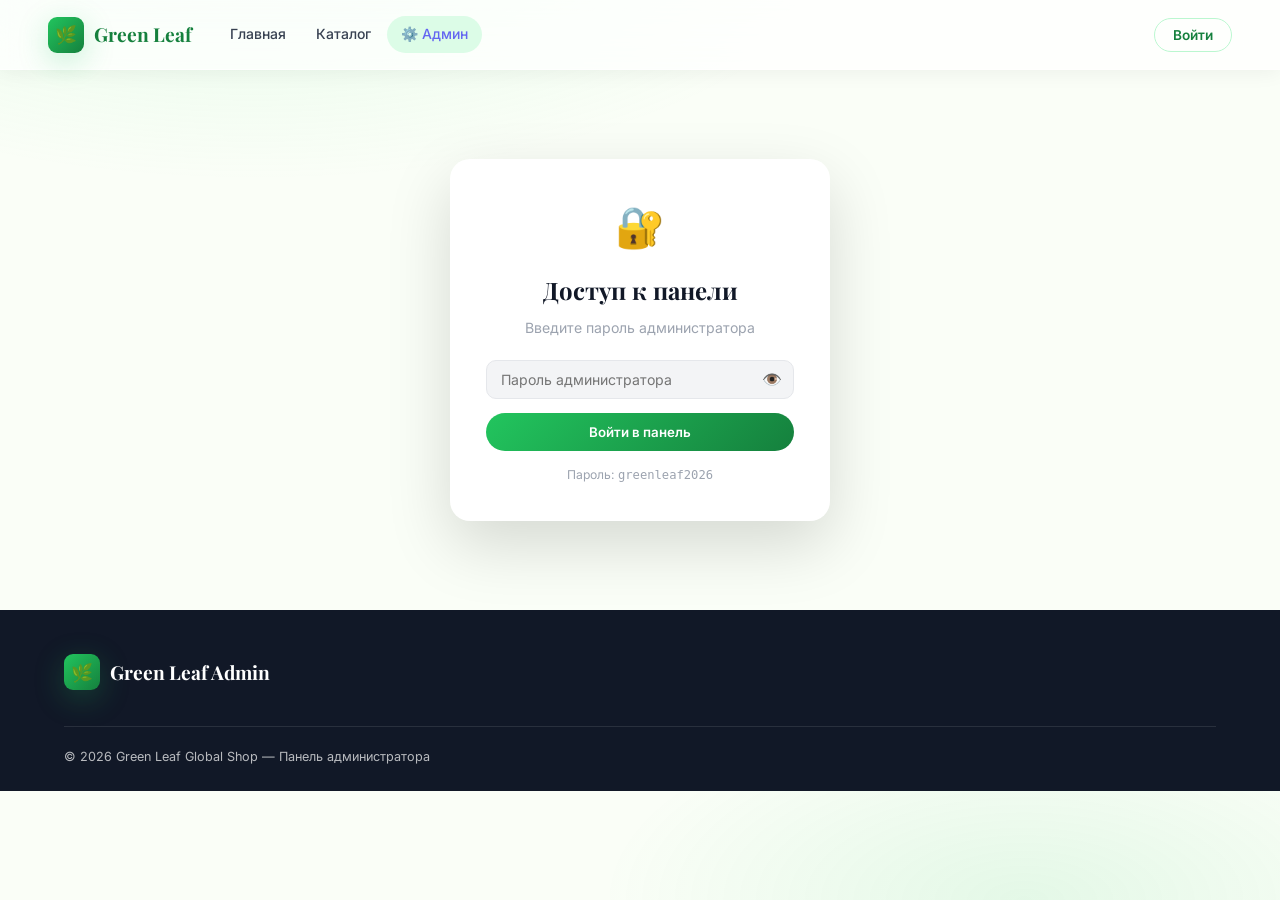
==== admin.html @ 14074bd8 "Deploy 100 products and new features" ====
<!DOCTYPE html>
<html lang="ru">
<head>
<meta charset="UTF-8"><meta name="viewport" content="width=device-width,initial-scale=1">
<title>Админ панель — Green Leaf Global Shop</title>
<link rel="stylesheet" href="css/style.css">
<style>
.admin-page{padding:32px clamp(16px,4vw,60px) 80px;max-width:1200px;margin:0 auto}
.admin-hero{background:linear-gradient(135deg,#1e1b4b,#312e81);border-radius:20px;padding:28px;color:white;display:flex;align-items:center;gap:18px;margin-bottom:28px;flex-wrap:wrap}
.admin-hero h1{font-family:'Playfair Display',serif;font-size:1.6rem;font-weight:700}
.admin-hero p{font-size:.85rem;opacity:.75;margin-top:3px}
.admin-lock-icon{width:56px;height:56px;background:rgba(255,255,255,.15);border-radius:14px;display:flex;align-items:center;justify-content:center;font-size:1.7rem;flex-shrink:0}
.admin-grid{display:grid;grid-template-columns:220px 1fr;gap:24px;align-items:start}
.admin-nav{background:white;border-radius:18px;box-shadow:var(--shmd);overflow:hidden;position:sticky;top:90px}
.admin-nav-item{display:flex;align-items:center;gap:10px;padding:13px 18px;font-weight:500;font-size:.88rem;cursor:pointer;border-bottom:1px solid var(--gray100);transition:.18s;color:var(--gray700)}
.admin-nav-item:last-child{border:none}
.admin-nav-item:hover,.admin-nav-item.active{background:#ede9fe;color:#4c1d95}
.admin-section{display:none}.admin-section.active{display:block}

/* Stats */
.admin-stats{display:grid;grid-template-columns:repeat(auto-fit,minmax(150px,1fr));gap:16px;margin-bottom:24px}
.stat-card{background:white;border-radius:16px;box-shadow:var(--shmd);padding:20px;border-left:4px solid var(--g500)}
.stat-num{font-size:2rem;font-weight:800;color:var(--g700)}
.stat-lbl{font-size:.78rem;color:var(--gray400);margin-top:2px}

/* Form */
.admin-box{background:white;border-radius:18px;box-shadow:var(--shmd);padding:24px;margin-bottom:20px}
.admin-box-title{font-weight:700;font-size:1rem;margin-bottom:18px;padding-bottom:10px;border-bottom:1px solid var(--gray100);display:flex;justify-content:space-between;align-items:center}

.form-row{display:grid;grid-template-columns:1fr 1fr;gap:14px;margin-bottom:14px}
.form-group{margin-bottom:14px}
.form-label{font-size:.82rem;font-weight:600;color:var(--gray700);margin-bottom:5px;display:block}
.form-input,.form-select,.form-textarea{width:100%;padding:10px 14px;border-radius:10px;border:1.5px solid var(--gray200);font-family:inherit;font-size:.88rem;outline:none;background:var(--gray100);transition:.2s}
.form-input:focus,.form-select:focus,.form-textarea:focus{border-color:var(--g400);background:white;box-shadow:0 0 0 3px rgba(34,197,94,.08)}
.form-textarea{min-height:90px;resize:vertical}
.tag-sel{display:flex;gap:8px;flex-wrap:wrap;margin-top:5px}
.tag-opt{padding:5px 12px;border-radius:var(--rfull);border:1.5px solid var(--gray200);font-size:.78rem;cursor:pointer;transition:.18s}
.tag-opt.selected{background:var(--g500);color:white;border-color:var(--g500)}

/* Product table */
.product-table{width:100%;border-collapse:collapse}
.product-table th{text-align:left;padding:10px 14px;font-size:.78rem;font-weight:700;text-transform:uppercase;letter-spacing:.05em;color:var(--gray400);border-bottom:2px solid var(--gray100)}
.product-table td{padding:12px 14px;border-bottom:1px solid var(--gray100);font-size:.87rem;vertical-align:middle}
.product-table tr:hover td{background:#fafff9}
.p-emoji{font-size:1.8rem}
.p-actions{display:flex;gap:8px}
.p-edit-btn,.p-del-btn{padding:5px 12px;border-radius:var(--rfull);font-size:.76rem;font-weight:600;border:none;cursor:pointer;transition:.18s}
.p-edit-btn{background:var(--g50);color:var(--g700)}.p-edit-btn:hover{background:var(--g500);color:white}
.p-del-btn{background:#fef2f2;color:#dc2626}.p-del-btn:hover{background:#dc2626;color:white}

/* Users */
.user-row{display:flex;align-items:center;gap:12px;padding:12px 0;border-bottom:1px solid var(--gray100)}
.user-avatar{width:36px;height:36px;border-radius:50%;background:linear-gradient(135deg,var(--g400),var(--g600));display:flex;align-items:center;justify-content:center;color:white;font-weight:700;font-size:.9rem;flex-shrink:0}
.user-info{flex:1}
.user-name{font-weight:600;font-size:.9rem}
.user-email{font-size:.78rem;color:var(--gray400)}
.user-badge{padding:3px 9px;border-radius:var(--rfull);font-size:.72rem;font-weight:700;background:var(--g100);color:var(--g700)}

.save-btn{background:linear-gradient(135deg,var(--g500),var(--g700));color:white;padding:11px 26px;border-radius:var(--rfull);font-weight:600;border:none;cursor:pointer;font-family:inherit;transition:.25s}
.save-btn:hover{transform:translateY(-2px);box-shadow:var(--shg)}

@media(max-width:900px){.admin-grid{grid-template-columns:1fr}}
@media(max-width:600px){.form-row{grid-template-columns:1fr}}
</style>
</head>
<body>

<nav class="navbar">
  <a href="index.html" class="nav-logo"><div class="logo-icon">🌿</div><span>Green Leaf</span></a>
  <div class="nav-links" id="nav-links">
    <a href="index.html">Главная</a>
    <a href="catalog.html">Каталог</a>
    <a href="admin.html" class="active" style="color:#6366f1">⚙️ Админ</a>
  </div>
  <div style="flex:1"></div>
  <div class="nav-actions">
    <div id="nav-guest">
      <a href="login.html" class="btn-nav btn-nav-login">Войти</a>
    </div>
    <div id="nav-user-area" class="hidden">
      <a href="profile.html" class="nav-user">
        <div class="nav-avatar" id="nav-avatar-char">U</div>
        <span id="nav-username">Пользователь</span>
      </a>
    </div>
  </div>
  <button class="hamburger" id="hamburger"><span></span><span></span><span></span></button>
</nav>

<!-- Auth gate -->
<div id="admin-gate" style="min-height:60vh;display:flex;align-items:center;justify-content:center;padding:40px 20px">
  <div style="background:white;border-radius:20px;box-shadow:var(--shxl);padding:36px;max-width:380px;width:100%;text-align:center">
    <div style="font-size:2.5rem;margin-bottom:12px">🔐</div>
    <h2 style="font-family:'Playfair Display',serif;margin-bottom:8px">Доступ к панели</h2>
    <p style="color:var(--gray400);font-size:.88rem;margin-bottom:20px">Введите пароль администратора</p>
    <div style="position:relative;margin-bottom:14px">
      <input id="admin-pw-input" type="password" class="form-input" placeholder="Пароль администратора" style="padding-right:42px">
      <button onclick="togglePw()" style="position:absolute;right:12px;top:50%;transform:translateY(-50%);background:none;border:none;cursor:pointer;font-size:1rem">👁️</button>
    </div>
    <div id="admin-pw-err" style="color:#dc2626;font-size:.8rem;margin-bottom:10px;display:none">Неверный пароль</div>
    <button class="save-btn" onclick="checkAdminPw()" style="width:100%">Войти в панель</button>
    <p style="font-size:.76rem;color:var(--gray400);margin-top:14px">Пароль: <code>greenleaf2026</code></p>
  </div>
</div>

<div id="admin-content" style="display:none">
<div class="admin-page">
  <div class="admin-hero">
    <div class="admin-lock-icon">⚙️</div>
    <div>
      <h1>Панель администратора</h1>
      <p>Green Leaf Global Shop — управление товарами и пользователями</p>
    </div>
  </div>

  <div class="admin-grid">
    <!-- Sidebar nav -->
    <div>
      <div class="admin-nav">
        <div class="admin-nav-item active" data-sec="dashboard">📊 Обзор</div>
        <div class="admin-nav-item" data-sec="add-product">➕ Добавить товар</div>
        <div class="admin-nav-item" data-sec="products">🛍️ Все товары</div>
        <div class="admin-nav-item" data-sec="users">👥 Пользователи</div>
        <div class="admin-nav-item" data-sec="settings">⚙️ Настройки</div>
      </div>
    </div>

    <div>
      <!-- Dashboard -->
      <div class="admin-section active" id="sec-dashboard">
        <div class="admin-stats" id="admin-stats-row"></div>
        <div class="admin-box">
          <div class="admin-box-title">Последние действия</div>
          <div id="recent-log"></div>
        </div>
        <div class="admin-box" style="text-align:center;padding:28px">
          <p style="color:var(--gray400);margin-bottom:16px">Быстрые ссылки</p>
          <div style="display:flex;gap:12px;flex-wrap:wrap;justify-content:center">
            <a href="catalog.html" target="_blank" class="btn btn-outline btn-sm">🛍️ Открыть каталог</a>
            <a href="index.html" target="_blank" class="btn btn-ghost btn-sm">🌿 Главная страница</a>
            <a href="https://wa.me/996700713905" target="_blank" class="btn btn-sm" style="background:#25D366;color:white">📲 WhatsApp</a>
          </div>
        </div>
      </div>

      <!-- Add product -->
      <div class="admin-section" id="sec-add-product">
        <div class="admin-box">
          <div class="admin-box-title">Добавить новый товар</div>
          <form id="add-product-form" onsubmit="addProduct(event)">
            <div class="form-row">
              <div class="form-group">
                <label class="form-label">Название товара *</label>
                <input type="text" class="form-input" id="p-name" placeholder="EcoWash Pro" required>
              </div>
              <div class="form-group">
                <label class="form-label">Цена (сом) *</label>
                <input type="number" class="form-input" id="p-price" placeholder="850" min="1" required>
              </div>
            </div>
            <div class="form-group">
              <label class="form-label">Описание *</label>
              <textarea class="form-textarea" id="p-desc" placeholder="Краткое описание товара..." required></textarea>
            </div>
            <div class="form-row">
              <div class="form-group">
                <label class="form-label">Категория *</label>
                <select class="form-select" id="p-cat" required>
                  <option value="">Выберите категорию</option>
                  <option value="chemistry">🧴 Бытовая химия</option>
                  <option value="cosmetics">💄 Косметика</option>
                  <option value="health">💊 Здоровье</option>
                  <option value="eco">♻️ Эко товары</option>
                </select>
              </div>
              <div class="form-group">
                <label class="form-label">Эмодзи / Иконка</label>
                <input type="text" class="form-input" id="p-emoji" placeholder="🌿" maxlength="4">
              </div>
            </div>
            <div class="form-group">
              <label class="form-label">Метка</label>
              <div class="tag-sel" id="tag-sel">
                <div class="tag-opt" data-tag="">Без метки</div>
                <div class="tag-opt" data-tag="hit">Хит</div>
                <div class="tag-opt" data-tag="new">Новинка</div>
                <div class="tag-opt" data-tag="top">Топ</div>
                <div class="tag-opt" data-tag="premium">Premium</div>
                <div class="tag-opt" data-tag="eco">Эко</div>
                <div class="tag-opt" data-tag="rec">Рекомендуем</div>
              </div>
              <input type="hidden" id="p-tag" value="">
            </div>
            <button type="submit" class="save-btn">➕ Добавить товар в каталог</button>
          </form>
        </div>

        <!-- Added products preview -->
        <div class="admin-box" id="added-preview" style="display:none">
          <div class="admin-box-title">Добавленные через панель товары</div>
          <div id="added-list"></div>
        </div>
      </div>

      <!-- Products -->
      <div class="admin-section" id="sec-products">
        <div class="admin-box">
          <div class="admin-box-title">
            <span>Все товары (<span id="prod-count-label">30</span>)</span>
            <input type="text" class="form-input" placeholder="Поиск..." id="admin-search" style="max-width:200px;padding:7px 12px">
          </div>
          <div style="overflow-x:auto">
            <table class="product-table">
              <thead>
                <tr>
                  <th>Иконка</th>
                  <th>Название</th>
                  <th>Категория</th>
                  <th>Цена</th>
                  <th>Метка</th>
                  <th>Действия</th>
                </tr>
              </thead>
              <tbody id="admin-product-tbody"></tbody>
            </table>
          </div>
        </div>
      </div>

      <!-- Users -->
      <div class="admin-section" id="sec-users">
        <div class="admin-box">
          <div class="admin-box-title">Зарегистрированные пользователи</div>
          <div id="users-list"></div>
        </div>
      </div>

      <!-- Settings -->
      <div class="admin-section" id="sec-settings">
        <div class="admin-box">
          <div class="admin-box-title">Настройки магазина</div>
          <div class="form-group">
            <label class="form-label">Порог бесплатной доставки (сом)</label>
            <input type="number" class="form-input" id="s-delivery-threshold" value="5000">
          </div>
          <div class="form-group">
            <label class="form-label">Стоимость доставки (сом)</label>
            <input type="number" class="form-input" id="s-delivery-cost" value="300">
          </div>
          <div class="form-group">
            <label class="form-label">Скидка для зарегистрированных (%)</label>
            <input type="number" class="form-input" id="s-discount" value="50" min="0" max="90">
          </div>
          <div class="form-group">
            <label class="form-label">WhatsApp номер</label>
            <input type="text" class="form-input" id="s-wa" value="+996 700 713 905">
          </div>
          <button class="save-btn" onclick="saveSettings()">💾 Сохранить настройки</button>
        </div>
        <div class="admin-box" style="border-left:4px solid #ef4444">
          <div class="admin-box-title" style="color:#dc2626">⚠️ Опасная зона</div>
          <p style="font-size:.86rem;color:var(--gray600);margin-bottom:14px">Сброс всех пользовательских данных (sessionStorage и localStorage). Необратимая операция.</p>
          <button onclick="clearAllData()" style="background:#fef2f2;color:#dc2626;border:1.5px solid #fecaca;border-radius:var(--rfull);padding:9px 20px;font-weight:600;cursor:pointer;font-family:inherit">🗑 Очистить все данные</button>
        </div>
      </div>
    </div>
  </div>
</div>
</div>

<footer>
  <div class="footer-grid">
    <div class="footer-brand">
      <div class="nav-logo"><div class="logo-icon">🌿</div><span style="color:white">Green Leaf Admin</span></div>
    </div>
  </div>
  <div class="footer-bottom"><span>© 2026 Green Leaf Global Shop — Панель администратора</span></div>
</footer>

<script src="js/app.js"></script>
<script src="js/auth.js"></script>
<script src="js/catalog.js"></script>
<script>
const ADMIN_PW = 'greenleaf2026';
let customProducts = JSON.parse(localStorage.getItem('glg_custom_products') || '[]');
let selectedTag = '';

function togglePw() {
  const inp = document.getElementById('admin-pw-input');
  inp.type = inp.type === 'password' ? 'text' : 'password';
}

function checkAdminPw() {
  const pw = document.getElementById('admin-pw-input').value;
  if (pw === ADMIN_PW) {
    document.getElementById('admin-gate').style.display = 'none';
    document.getElementById('admin-content').style.display = 'block';
    initAdmin();
  } else {
    document.getElementById('admin-pw-err').style.display = 'block';
  }
}

document.getElementById('admin-pw-input')?.addEventListener('keydown', e => {
  if (e.key === 'Enter') checkAdminPw();
});

function initAdmin() {
  updateStats();
  renderProductTable();
  renderUsers();
  initTagSel();
  initAdminNav();
}

function initAdminNav() {
  document.querySelectorAll('.admin-nav-item[data-sec]').forEach(item => {
    item.addEventListener('click', () => {
      document.querySelectorAll('.admin-nav-item').forEach(x => x.classList.remove('active'));
      document.querySelectorAll('.admin-section').forEach(x => x.classList.remove('active'));
      item.classList.add('active');
      document.getElementById('sec-' + item.dataset.sec)?.classList.add('active');
    });
  });
}

function updateStats() {
  const allProducts = [...PRODUCTS, ...customProducts];
  const users = JSON.parse(localStorage.getItem('glg_users') || '[]');
  const cart = JSON.parse(localStorage.getItem('glg_cart') || '[]');
  document.getElementById('admin-stats-row').innerHTML = `
    <div class="stat-card"><div class="stat-num">${allProducts.length}</div><div class="stat-lbl">Всего товаров</div></div>
    <div class="stat-card"><div class="stat-num">${users.length}</div><div class="stat-lbl">Пользователей</div></div>
    <div class="stat-card"><div class="stat-num">${cart.reduce((s,x)=>s+x.qty,0)}</div><div class="stat-lbl">Товаров в корзине</div></div>
    <div class="stat-card"><div class="stat-num">${customProducts.length}</div><div class="stat-lbl">Добавлено через панель</div></div>
  `;
  document.getElementById('recent-log').innerHTML = users.length === 0
    ? '<p style="color:var(--gray400);font-size:.88rem;text-align:center;padding:20px">Нет зарегистрированных пользователей</p>'
    : users.slice(-5).reverse().map(u => `
      <div style="display:flex;gap:10px;align-items:center;padding:10px 0;border-bottom:1px solid var(--gray100)">
        <div style="width:32px;height:32px;border-radius:50%;background:var(--g100);display:flex;align-items:center;justify-content:center;font-size:.8rem;font-weight:700;color:var(--g700)">${(u.name||u.email)[0].toUpperCase()}</div>
        <div><div style="font-size:.86rem;font-weight:600">${u.name || u.email}</div><div style="font-size:.76rem;color:var(--gray400)">Зарегистрировался </div></div>
        <span class="user-badge" style="margin-left:auto">50% скидка</span>
      </div>
    `).join('');
}

function renderProductTable(filter = '') {
  const allProducts = [...PRODUCTS, ...customProducts];
  const filtered = filter ? allProducts.filter(p => p.name.toLowerCase().includes(filter.toLowerCase())) : allProducts;
  document.getElementById('prod-count-label').textContent = filtered.length;
  const catNames = { chemistry:'Бытовая химия', cosmetics:'Косметика', health:'Здоровье', eco:'Эко товары' };
  const tagLabels = { hit:'Хит', new:'Новинка', top:'Топ', premium:'Premium', eco:'Эко', rec:'Рекомендуем' };
  document.getElementById('admin-product-tbody').innerHTML = filtered.map(p => `
    <tr>
      <td class="p-emoji">${p.emoji || '📦'}</td>
      <td>${p.name}</td>
      <td><span style="font-size:.78rem;background:var(--gray100);padding:3px 8px;border-radius:var(--rfull)">${catNames[p.cat] || p.cat}</span></td>
      <td style="font-weight:700;color:var(--g700)">${formatPrice(p.price)}</td>
      <td>${p.tag ? `<span class="card-tag tag-${p.tag}" style="position:relative;top:auto;left:auto;display:inline-block">${tagLabels[p.tag]||p.tag}</span>` : '—'}</td>
      <td>
        <div class="p-actions">
          <button class="p-edit-btn" onclick="window.open('product.html?id=${p.id}','_blank')">👁 Смотреть</button>
          ${p.isCustom ? `<button class="p-del-btn" onclick="deleteCustomProduct(${p.id})">🗑</button>` : ''}
        </div>
      </td>
    </tr>
  `).join('');
}

document.getElementById('admin-search')?.addEventListener('input', e => renderProductTable(e.target.value));

function renderUsers() {
  const users = JSON.parse(localStorage.getItem('glg_users') || '[]');
  const container = document.getElementById('users-list');
  if (!users.length) {
    container.innerHTML = '<p style="color:var(--gray400);text-align:center;padding:24px">Нет зарегистрированных пользователей</p>';
    return;
  }
  container.innerHTML = users.map(u => `
    <div class="user-row">
      <div class="user-avatar">${(u.name||u.email)[0].toUpperCase()}</div>
      <div class="user-info">
        <div class="user-name">${u.name || '—'}</div>
        <div class="user-email">${u.email}</div>
      </div>
      <span class="user-badge">50% скидка</span>
    </div>
  `).join('');
}

function initTagSel() {
  document.querySelectorAll('.tag-opt').forEach(opt => {
    opt.addEventListener('click', () => {
      document.querySelectorAll('.tag-opt').forEach(x => x.classList.remove('selected'));
      opt.classList.add('selected');
      selectedTag = opt.dataset.tag;
      document.getElementById('p-tag').value = selectedTag;
    });
  });
  document.querySelector('.tag-opt')?.classList.add('selected');
}

function addProduct(e) {
  e.preventDefault();
  const catEl = document.getElementById('p-cat');
  const catNames = { chemistry:'Бытовая химия', cosmetics:'Косметика', health:'Здоровье', eco:'Эко товары' };
  const newProd = {
    id: Date.now(),
    name: document.getElementById('p-name').value.trim(),
    desc: document.getElementById('p-desc').value.trim(),
    price: parseInt(document.getElementById('p-price').value),
    cat: catEl.value,
    catName: catNames[catEl.value] || catEl.value,
    emoji: document.getElementById('p-emoji').value || '📦',
    tag: selectedTag,
    isCustom: true
  };
  customProducts.push(newProd);
  localStorage.setItem('glg_custom_products', JSON.stringify(customProducts));
  showNotif(`Товар "${newProd.name}" добавлен! ✅`, 'success');
  e.target.reset();
  document.querySelectorAll('.tag-opt').forEach(x => x.classList.remove('selected'));
  document.querySelector('.tag-opt')?.classList.add('selected');
  selectedTag = '';
  renderProductTable();
  updateStats();
  renderAddedList();
}

function renderAddedList() {
  if (customProducts.length === 0) return;
  document.getElementById('added-preview').style.display = '';
  document.getElementById('added-list').innerHTML = customProducts.map(p => `
    <div style="display:flex;align-items:center;gap:12px;padding:10px 0;border-bottom:1px solid var(--gray100)">
      <span style="font-size:1.5rem">${p.emoji}</span>
      <div style="flex:1"><div style="font-weight:600;font-size:.9rem">${p.name}</div><div style="font-size:.77rem;color:var(--gray400)">${p.catName} · ${formatPrice(p.price)}</div></div>
      <button class="p-del-btn" onclick="deleteCustomProduct(${p.id})">🗑</button>
    </div>
  `).join('');
}

function deleteCustomProduct(id) {
  if (!confirm('Удалить товар?')) return;
  customProducts = customProducts.filter(p => p.id !== id);
  localStorage.setItem('glg_custom_products', JSON.stringify(customProducts));
  showNotif('Товар удалён', 'info');
  renderProductTable();
  updateStats();
  renderAddedList();
}

function saveSettings() {
  const threshold = document.getElementById('s-delivery-threshold').value;
  const cost = document.getElementById('s-delivery-cost').value;
  const disc = document.getElementById('s-discount').value;
  localStorage.setItem('glg_settings', JSON.stringify({ deliveryThreshold: parseInt(threshold), deliveryCost: parseInt(cost), discount: parseInt(disc) }));
  showNotif('Настройки сохранены ✅', 'success');
}

function clearAllData() {
  if (confirm('Очистить ВСЕ данные (пользователи, корзина, товары)? Это нельзя отменить!')) {
    localStorage.clear();
    showNotif('Данные очищены', 'warning');
    setTimeout(() => location.reload(), 1500);
  }
}

document.addEventListener('DOMContentLoaded', () => {
  // Load existing settings
  const s = JSON.parse(localStorage.getItem('glg_settings') || '{}');
  if (s.deliveryThreshold) document.getElementById('s-delivery-threshold').value = s.deliveryThreshold;
  if (s.deliveryCost) document.getElementById('s-delivery-cost').value = s.deliveryCost;
  if (s.discount) document.getElementById('s-discount').value = s.discount;
});
</script>
</body>
</html>
---- css/style.css ----
@import url('https://fonts.googleapis.com/css2?family=Inter:wght@300;400;500;600;700;800&family=Playfair+Display:wght@600;700&display=swap');

:root {
  --g50:#f0fdf4;--g100:#dcfce7;--g200:#bbf7d0;--g400:#4ade80;
  --g500:#22c55e;--g600:#16a34a;--g700:#15803d;--g800:#166534;--g900:#14532d;
  --sage:#84a98c;--cream:#fafef7;--white:#fff;
  --gray100:#f3f4f6;--gray200:#e5e7eb;--gray400:#9ca3af;
  --gray600:#4b5563;--gray700:#374151;--gray900:#111827;
  --error:#ef4444;--warning:#f59e0b;--info:#3b82f6;--purple:#6366f1;
  --rsm:8px;--rmd:14px;--rlg:20px;--rxl:28px;--rfull:9999px;
  --shsm:0 1px 3px rgba(0,0,0,.06);
  --shmd:0 4px 16px rgba(0,0,0,.08);
  --shlg:0 12px 40px rgba(0,0,0,.12);
  --shxl:0 24px 64px rgba(0,0,0,.15);
  --shg:0 8px 30px rgba(34,197,94,.25);
  --gbg:rgba(255,255,255,.72);--gbd:rgba(255,255,255,.55);
  --gblur:blur(18px);--navh:70px;
  --tr:.28s cubic-bezier(.4,0,.2,1);--trf:.15s ease;
  --trb:.45s cubic-bezier(.34,1.56,.64,1);
}
*,*::before,*::after{box-sizing:border-box;margin:0;padding:0}
html{scroll-behavior:smooth}
body{font-family:'Inter',sans-serif;background:var(--cream);color:var(--gray900);
  line-height:1.6;overflow-x:hidden;-webkit-font-smoothing:antialiased}
a{text-decoration:none;color:inherit}img{max-width:100%;display:block}
ul{list-style:none}button{cursor:pointer;font-family:inherit;border:none;background:none}

body::before{content:'';position:fixed;inset:0;
  background:radial-gradient(ellipse 80% 50% at 20% -10%,rgba(134,239,172,.18),transparent 60%),
    radial-gradient(ellipse 60% 40% at 80% 100%,rgba(34,197,94,.10),transparent 55%);
  pointer-events:none;z-index:0}
body>*{position:relative;z-index:1}

/* NAV */
.navbar{position:sticky;top:0;z-index:1000;height:var(--navh);display:flex;
  align-items:center;padding:0 clamp(16px,4vw,48px);gap:24px;
  background:var(--gbg);backdrop-filter:var(--gblur);-webkit-backdrop-filter:var(--gblur);
  border-bottom:1px solid var(--gbd);box-shadow:0 2px 20px rgba(0,0,0,.06)}
.nav-logo{display:flex;align-items:center;gap:10px;font-family:'Playfair Display',serif;
  font-size:1.2rem;font-weight:700;color:var(--g700);white-space:nowrap}
.logo-icon{width:36px;height:36px;background:linear-gradient(135deg,var(--g500),var(--g700));
  border-radius:9px;display:flex;align-items:center;justify-content:center;
  font-size:1.1rem;box-shadow:var(--shg);flex-shrink:0}
.nav-links{display:flex;align-items:center;gap:2px;flex:1}
.nav-links a{padding:7px 14px;border-radius:var(--rfull);font-size:.875rem;font-weight:500;
  color:var(--gray700);transition:all var(--trf)}
.nav-links a:hover,.nav-links a.active{background:var(--g100);color:var(--g700)}
.nav-ig-btn{display:flex;align-items:center;justify-content:center;width:36px;height:36px;
  border-radius:10px;background:linear-gradient(45deg,#f09433,#e6683c,#dc2743,#cc2366,#bc1888);
  color:white;font-size:1rem;transition:transform var(--trf),box-shadow var(--trf);flex-shrink:0}
.nav-ig-btn:hover{transform:scale(1.08);box-shadow:0 6px 20px rgba(188,24,136,.4)}
.nav-search{position:relative;display:flex;align-items:center}
.nav-search input{width:190px;padding:8px 16px 8px 36px;border-radius:var(--rfull);
  border:1.5px solid var(--gray200);background:var(--white);font-size:.83rem;
  font-family:inherit;transition:all var(--tr);outline:none}
.nav-search input:focus{border-color:var(--g400);box-shadow:0 0 0 3px rgba(34,197,94,.12);width:240px}
.nav-search .si{position:absolute;left:11px;color:var(--gray400);font-size:.88rem;pointer-events:none}
.nav-actions{display:flex;align-items:center;gap:8px}
.btn-nav{padding:8px 18px;border-radius:var(--rfull);font-size:.85rem;font-weight:600;transition:all var(--tr)}
.btn-nav-login{color:var(--g700);border:1.5px solid var(--g200)}
.btn-nav-login:hover{background:var(--g50)}
.btn-nav-reg{background:linear-gradient(135deg,var(--g500),var(--g700));color:white;box-shadow:var(--shg)}
.btn-nav-reg:hover{transform:translateY(-1px);box-shadow:0 10px 30px rgba(34,197,94,.38)}
.nav-user{display:flex;align-items:center;gap:8px;padding:5px 12px 5px 5px;border-radius:var(--rfull);
  background:var(--g50);border:1.5px solid var(--g200);cursor:pointer;transition:all var(--tr);
  font-size:.83rem;font-weight:500;color:var(--g700)}
.nav-user:hover{background:var(--g100)}
.nav-avatar{width:26px;height:26px;border-radius:50%;background:linear-gradient(135deg,var(--g400),var(--g600));
  display:flex;align-items:center;justify-content:center;font-size:.72rem;color:white;font-weight:700}
.hamburger{display:none;flex-direction:column;gap:5px;padding:6px}
.hamburger span{display:block;width:22px;height:2.5px;background:var(--gray700);border-radius:2px;transition:all var(--tr)}

/* BUTTONS */
.btn{display:inline-flex;align-items:center;justify-content:center;gap:8px;
  padding:11px 26px;border-radius:var(--rfull);font-weight:600;font-size:.9rem;
  font-family:inherit;transition:all var(--tr);cursor:pointer;border:none}
.btn-primary{background:linear-gradient(135deg,var(--g500),var(--g700));color:white;box-shadow:var(--shg)}
.btn-primary:hover{transform:translateY(-2px);box-shadow:0 12px 36px rgba(34,197,94,.38)}
.btn-outline{background:transparent;color:var(--g700);border:2px solid var(--g500)}
.btn-outline:hover{background:var(--g50)}
.btn-ghost{background:rgba(255,255,255,.6);color:var(--gray700);border:1.5px solid var(--gray200)}
.btn-ghost:hover{background:white}
.btn-ig{background:linear-gradient(45deg,#f09433,#e6683c,#dc2743,#cc2366,#bc1888);color:white}
.btn-ig:hover{transform:translateY(-2px);box-shadow:0 10px 30px rgba(188,24,136,.4)}
.btn-sm{padding:7px 16px;font-size:.8rem}
.btn-lg{padding:14px 34px;font-size:1rem}
.btn-block{width:100%}
.btn:disabled{opacity:.55;cursor:not-allowed;transform:none!important}

/* GLASS CARD */
.glass-card{background:var(--gbg);backdrop-filter:var(--gblur);-webkit-backdrop-filter:var(--gblur);
  border:1px solid var(--gbd);border-radius:var(--rlg);box-shadow:var(--shmd)}

/* PRODUCT CARD */
.product-card{background:white;border-radius:var(--rlg);overflow:hidden;box-shadow:var(--shmd);
  border:1px solid rgba(255,255,255,.8);transition:transform var(--tr),box-shadow var(--tr);
  cursor:pointer;position:relative;display:flex;flex-direction:column}
.product-card:hover{transform:translateY(-6px);box-shadow:var(--shlg)}
.card-img-wrap{position:relative;aspect-ratio:1;overflow:hidden}
.product-img-bg{width:100%;height:100%;display:flex;align-items:center;justify-content:center;font-size:4.5rem}
.product-img-emoji{display:block;line-height:1;transition:transform var(--trb)}
.product-card:hover .product-img-emoji{transform:scale(1.1) rotate(5deg)}
.card-tag{position:absolute;top:10px;left:10px;padding:3px 9px;border-radius:var(--rfull);
  font-size:.7rem;font-weight:700;letter-spacing:.05em;text-transform:uppercase}
.tag-hit{background:var(--g500);color:white}.tag-new{background:#6366f1;color:white}
.tag-top{background:var(--warning);color:white}.tag-premium{background:var(--gray900);color:white}
.tag-eco{background:var(--sage);color:white}.tag-rec{background:#0ea5e9;color:white}
.wishlist-btn{position:absolute;top:10px;right:10px;width:32px;height:32px;border-radius:50%;
  background:rgba(255,255,255,.85);display:flex;align-items:center;justify-content:center;
  font-size:.95rem;border:1px solid rgba(255,255,255,.7);transition:all var(--tr);z-index:2;color:var(--gray400)}
.wishlist-btn:hover,.wishlist-btn.active{color:#ef4444;transform:scale(1.15)}
.card-body{padding:14px;flex:1;display:flex;flex-direction:column}
.card-category{font-size:.69rem;font-weight:700;text-transform:uppercase;letter-spacing:.07em;color:var(--sage);margin-bottom:3px}
.card-name{font-size:.93rem;font-weight:700;color:var(--gray900);margin-bottom:3px;line-height:1.3}
.card-desc{font-size:.77rem;color:var(--gray400);line-height:1.4;margin-bottom:12px;flex:1;
  display:-webkit-box;-webkit-line-clamp:2;-webkit-box-orient:vertical;overflow:hidden}
.card-footer{display:flex;align-items:center;justify-content:space-between}
.card-price{font-size:1.05rem;font-weight:800;color:var(--g700)}
.card-btn{padding:6px 14px;border-radius:var(--rfull);font-size:.78rem;font-weight:600;
  background:var(--g50);color:var(--g700);border:1.5px solid var(--g200);transition:all var(--tr)}
.card-btn:hover{background:var(--g500);color:white;border-color:var(--g500);box-shadow:var(--shg)}

/* Real product image in card */
.card-real-img{width:100%;height:100%;object-fit:cover;position:absolute;inset:0;border-radius:0;transition:transform var(--tr)}
.product-card:hover .card-real-img{transform:scale(1.05)}
.card-img-wrap{position:relative;overflow:hidden}
.discount-chip{position:absolute;top:10px;right:42px;background:#16a34a;color:white;
  font-size:.65rem;font-weight:700;padding:2px 7px;border-radius:var(--rfull);z-index:2;letter-spacing:.03em}

/* Dual-price display */
.price-stack{display:flex;flex-direction:column;gap:1px;line-height:1.2}
.price-old{font-size:.72rem;text-decoration:line-through;color:var(--gray400);font-weight:500}
.price-partner{color:#16a34a !important;font-size:1rem;font-weight:800}
.partner-price-note{font-size:.72rem;color:#16a34a;font-weight:600;margin-top:2px}

.bg-chemistry{background:linear-gradient(135deg,#d1fae5,#a7f3d0)}
.bg-cosmetics{background:linear-gradient(135deg,#fce7f3,#fbcfe8)}
.bg-health{background:linear-gradient(135deg,#dbeafe,#bfdbfe)}
.bg-eco{background:linear-gradient(135deg,#ecfccb,#d9f99d)}

/* SECTION */
.section-label{font-size:.76rem;font-weight:700;text-transform:uppercase;letter-spacing:.12em;color:var(--g600);margin-bottom:6px}
.section-title{font-family:'Playfair Display',serif;font-size:clamp(1.7rem,4vw,2.5rem);font-weight:700;color:var(--gray900);line-height:1.2}
.section-title span{color:var(--g600)}
.section-subtitle{font-size:.95rem;color:var(--gray600);margin-top:8px;max-width:520px}
.section-header{margin-bottom:36px}

/* GRID */
.products-grid{display:grid;grid-template-columns:repeat(auto-fill,minmax(230px,1fr));gap:22px}

/* CHIPS */
.filter-chips{display:flex;align-items:center;gap:8px;flex-wrap:wrap;margin-bottom:24px}
.chip{padding:7px 18px;border-radius:var(--rfull);font-size:.83rem;font-weight:600;
  border:1.5px solid var(--gray200);background:white;color:var(--gray600);transition:all var(--tr);cursor:pointer}
.chip:hover{border-color:var(--g400);color:var(--g700);background:var(--g50)}
.chip.active{background:linear-gradient(135deg,var(--g500),var(--g700));color:white;border-color:transparent;box-shadow:var(--shg)}

/* SEARCH */
.search-bar-wrap{position:relative;margin-bottom:20px}
.search-bar{width:100%;padding:13px 20px 13px 46px;border-radius:var(--rlg);
  border:2px solid var(--gray200);background:white;font-size:.93rem;font-family:inherit;outline:none;transition:all var(--tr)}
.search-bar:focus{border-color:var(--g400);box-shadow:0 0 0 4px rgba(34,197,94,.1)}
.sbi{position:absolute;left:15px;top:50%;transform:translateY(-50%);color:var(--gray400);font-size:1.05rem;pointer-events:none}

/* HERO */
.hero{position:relative;min-height:calc(100vh - var(--navh));display:flex;align-items:center;
  overflow:hidden;padding:60px clamp(16px,5vw,80px)}
.hero-bg{position:absolute;inset:0;
  background:linear-gradient(135deg,rgba(240,253,244,.95) 0%,rgba(220,252,231,.6) 40%,rgba(187,247,208,.3) 100%);z-index:0}
.hero-content{position:relative;z-index:1;max-width:580px}
.hero-badge{display:inline-flex;align-items:center;gap:6px;padding:5px 13px;border-radius:var(--rfull);
  background:var(--g100);color:var(--g700);font-size:.78rem;font-weight:700;margin-bottom:18px;letter-spacing:.04em}
.hero h1{font-family:'Playfair Display',serif;font-size:clamp(2.2rem,6vw,3.6rem);font-weight:700;
  line-height:1.1;color:var(--gray900);margin-bottom:18px}
.hero h1 em{color:var(--g600);font-style:normal}
.hero p{font-size:1.05rem;color:var(--gray600);margin-bottom:32px;line-height:1.7}
.hero-actions{display:flex;gap:12px;flex-wrap:wrap}
.hero-stats{display:flex;gap:32px;margin-top:44px;padding-top:28px;border-top:1px solid var(--g200)}
.hero-stat-num{font-size:1.7rem;font-weight:800;color:var(--g700);line-height:1}
.hero-stat-label{font-size:.8rem;color:var(--gray600);margin-top:3px}
.hero-deco{position:absolute;right:clamp(20px,5vw,80px);top:50%;transform:translateY(-50%);
  width:40%;max-width:460px;z-index:1}
.hero-deco-card{background:white;border-radius:var(--rxl);box-shadow:var(--shxl);
  aspect-ratio:1;display:flex;align-items:center;justify-content:center;font-size:10rem}
.hero-float{position:absolute;background:white;border-radius:var(--rmd);padding:12px 16px;
  box-shadow:var(--shlg);display:flex;align-items:center;gap:9px;font-size:.8rem;font-weight:600}
.hero-float.f1{bottom:-20px;left:-28px;animation:float 4s ease-in-out infinite}
.hero-float.f2{top:24px;right:-16px;animation:float 4s ease-in-out infinite;animation-delay:-2s}
.float-em{font-size:1.4rem}
@keyframes float{0%,100%{transform:translateY(0)}50%{transform:translateY(-10px)}}

/* ADVANTAGES */
.advantages{padding:72px clamp(16px,5vw,80px)}
.advantages-grid{display:grid;grid-template-columns:repeat(auto-fit,minmax(180px,1fr));gap:20px}
.adv-card{padding:26px;border-radius:var(--rlg);background:white;border:1px solid var(--gray100);
  box-shadow:var(--shsm);transition:all var(--tr);text-align:center}
.adv-card:hover{transform:translateY(-4px);box-shadow:var(--shmd);border-color:var(--g200)}
.adv-icon{width:52px;height:52px;border-radius:var(--rmd);background:var(--g50);
  display:flex;align-items:center;justify-content:center;font-size:1.5rem;margin:0 auto 14px}
.adv-title{font-size:.92rem;font-weight:700;color:var(--gray900);margin-bottom:5px}
.adv-desc{font-size:.79rem;color:var(--gray400);line-height:1.5}

/* IG BLOCK */
.ig-section{padding:64px clamp(16px,5vw,80px);background:linear-gradient(135deg,#fdf2f8,#fce7f3)}
.ig-inner{border-radius:var(--rxl);padding:48px;text-align:center;
  background:linear-gradient(45deg,#f09433,#e6683c,#dc2743,#cc2366,#bc1888);
  color:white;box-shadow:0 20px 60px rgba(188,24,136,.3)}
.ig-icon-big{font-size:3.5rem;margin-bottom:12px;display:block}
.ig-title{font-family:'Playfair Display',serif;font-size:1.8rem;font-weight:700;margin-bottom:8px}
.ig-sub{font-size:1rem;opacity:.85;margin-bottom:24px}
.ig-handle{font-size:1.1rem;font-weight:700;background:rgba(255,255,255,.2);
  padding:6px 18px;border-radius:var(--rfull);display:inline-block;margin-bottom:28px}
.btn-ig-main{background:white;color:#bc1888;box-shadow:0 6px 24px rgba(0,0,0,.15)}
.btn-ig-main:hover{transform:translateY(-2px);box-shadow:0 12px 36px rgba(0,0,0,.2)}

/* POPULAR */
.popular-section{padding:0 clamp(16px,5vw,80px) 72px}
.page-wrap{padding:44px clamp(16px,5vw,80px) 72px}
.page-header{margin-bottom:32px}

/* AUTH */
.auth-page{min-height:calc(100vh - var(--navh));display:flex;align-items:center;justify-content:center;padding:40px 16px}
.auth-box{width:100%;max-width:432px;background:white;border-radius:var(--rxl);box-shadow:var(--shxl);overflow:hidden}
.auth-header{background:linear-gradient(135deg,var(--g600),var(--g800));padding:32px;text-align:center;color:white}
.auth-header .logo-icon{margin:0 auto 10px;width:48px;height:48px;font-size:1.5rem;background:rgba(255,255,255,.2);box-shadow:none}
.auth-header h1{font-family:'Playfair Display',serif;font-size:1.5rem;font-weight:700}
.auth-header p{font-size:.82rem;opacity:.8;margin-top:3px}
.auth-tabs{display:flex;border-bottom:1px solid var(--gray100)}
.auth-tab{flex:1;padding:15px;font-size:.88rem;font-weight:600;color:var(--gray400);
  transition:all var(--tr);border-bottom:2px solid transparent;margin-bottom:-1px}
.auth-tab.active{color:var(--g700);border-color:var(--g500)}
.auth-tab-content{display:none;padding:28px}
.auth-tab-content.active{display:block}
.form-group{margin-bottom:18px}
.form-label{display:block;font-size:.83rem;font-weight:600;color:var(--gray700);margin-bottom:5px}
.form-input{width:100%;padding:11px 15px;border-radius:var(--rmd);border:1.5px solid var(--gray200);
  font-family:inherit;font-size:.88rem;outline:none;transition:all var(--tr);background:var(--gray100)}
.form-input:focus{border-color:var(--g400);background:white;box-shadow:0 0 0 3px rgba(34,197,94,.1)}
.form-input.err{border-color:var(--error)}
.form-err{font-size:.76rem;color:var(--error);margin-top:3px;display:none}
.form-err.show{display:block}
.input-wrap{position:relative}
.input-icon{position:absolute;left:13px;top:50%;transform:translateY(-50%);color:var(--gray400);pointer-events:none}
.input-wrap .form-input{padding-left:40px}
.pass-toggle{position:absolute;right:13px;top:50%;transform:translateY(-50%);color:var(--gray400);cursor:pointer}

/* Partner/Google login */
.auth-divider{display:flex;align-items:center;gap:12px;margin:18px 0}
.auth-divider-line{flex:1;height:1px;background:var(--gray200)}
.auth-divider-text{font-size:.76rem;color:var(--gray400);white-space:nowrap}
.partner-login-box{border:2px solid var(--g200);border-radius:var(--rmd);padding:16px;
  background:var(--g50);margin-bottom:16px;cursor:pointer;transition:all var(--tr)}
.partner-login-box:hover{border-color:var(--g500);background:var(--g100)}
.partner-login-box .plb-title{font-weight:700;color:var(--g800);margin-bottom:3px;font-size:.9rem}
.partner-login-box .plb-sub{font-size:.76rem;color:var(--g600)}
.google-signin-btn{display:flex;align-items:center;justify-content:center;gap:10px;width:100%;
  padding:11px 20px;border-radius:var(--rfull);border:1.5px solid var(--gray200);background:white;
  font-weight:600;font-size:.88rem;color:var(--gray700);cursor:pointer;transition:all var(--tr)}
.google-signin-btn:hover{border-color:var(--gray400);box-shadow:var(--shmd);transform:translateY(-1px)}
.google-icon{font-size:1.1rem}

/* PROFILE */
.profile-hero{background:linear-gradient(135deg,var(--g700),var(--g900));
  padding:44px clamp(16px,5vw,80px);color:white;display:flex;align-items:center;gap:22px}
.profile-avatar-lg{width:76px;height:76px;border-radius:50%;background:rgba(255,255,255,.2);
  display:flex;align-items:center;justify-content:center;font-size:2rem;font-weight:800;
  border:3px solid rgba(255,255,255,.4);flex-shrink:0}
.profile-info h2{font-family:'Playfair Display',serif;font-size:1.4rem}
.profile-info p{font-size:.83rem;opacity:.75;margin-top:3px}
.profile-badge{display:inline-flex;align-items:center;gap:6px;margin-top:9px;
  padding:3px 11px;background:rgba(255,255,255,.15);border-radius:var(--rfull);font-size:.76rem;font-weight:600}
.profile-content{padding:36px clamp(16px,5vw,80px) 72px}
.profile-grid{display:grid;grid-template-columns:280px 1fr;gap:24px}
.profile-sidebar .glass-card{padding:22px}
.profile-stat{padding:11px 0;border-bottom:1px solid var(--gray100);display:flex;justify-content:space-between;align-items:center}
.profile-stat:last-child{border:none}
.profile-stat-label{font-size:.83rem;color:var(--gray600)}
.profile-stat-val{font-weight:700;color:var(--g700)}
.wishlist-empty{text-align:center;padding:56px 20px;color:var(--gray400)}
.wishlist-empty .ei{font-size:3.2rem;margin-bottom:10px}

/* PRODUCT DETAIL */
.product-detail{padding:36px clamp(16px,5vw,80px) 72px}
.breadcrumb{display:flex;align-items:center;gap:7px;font-size:.8rem;color:var(--gray400);margin-bottom:28px}
.breadcrumb a{color:var(--g600)}
.prod-detail-grid{display:grid;grid-template-columns:1fr 1fr;gap:44px;align-items:start}
.prod-img-main{aspect-ratio:1;border-radius:var(--rxl);display:flex;align-items:center;justify-content:center;font-size:9rem;box-shadow:var(--shlg)}
.prod-detail-cat{font-size:.78rem;font-weight:700;text-transform:uppercase;letter-spacing:.08em;color:var(--sage);margin-bottom:8px}
.prod-detail-name{font-family:'Playfair Display',serif;font-size:1.9rem;font-weight:700;margin-bottom:10px;line-height:1.2}
.prod-detail-price{font-size:2rem;font-weight:800;color:var(--g700);margin:16px 0}
.prod-detail-desc{color:var(--gray600);line-height:1.7;margin-bottom:24px}
.prod-specs{background:var(--gray100);border-radius:var(--rmd);padding:18px;margin-bottom:24px}
.spec-row{display:flex;justify-content:space-between;padding:7px 0;border-bottom:1px solid var(--gray200);font-size:.86rem}
.spec-row:last-child{border:none}
.spec-key{color:var(--gray600)}.spec-val{font-weight:600}
.prod-actions{display:flex;gap:11px;flex-wrap:wrap}
.qty-sel{display:flex;align-items:center;border:1.5px solid var(--gray200);border-radius:var(--rfull);overflow:hidden}
.qty-btn{padding:9px 15px;font-size:.95rem;font-weight:700;color:var(--g700);transition:background var(--trf)}
.qty-btn:hover{background:var(--g50)}
.qty-val{padding:9px 15px;font-weight:700;font-size:.92rem;min-width:38px;text-align:center}
.related-section{margin-top:60px}

/* NOTIFICATIONS */
.notif-container{position:fixed;top:calc(var(--navh) + 14px);right:18px;z-index:9999;
  display:flex;flex-direction:column;gap:9px;pointer-events:none}
.notif{display:flex;align-items:center;gap:11px;padding:13px 18px;border-radius:var(--rmd);
  background:white;box-shadow:var(--shlg);font-size:.86rem;font-weight:500;max-width:300px;
  pointer-events:all;animation:slideIn .35s cubic-bezier(.34,1.56,.64,1) forwards;transform:translateX(120%)}
.notif.success{border-left:4px solid var(--g500)}
.notif.error{border-left:4px solid var(--error)}
.notif.info{border-left:4px solid var(--info)}
.notif.warning{border-left:4px solid var(--warning)}
.notif-icon{font-size:1.15rem;flex-shrink:0}
.notif-out{animation:slideOut .28s ease forwards}
@keyframes slideIn{to{transform:translateX(0)}}
@keyframes slideOut{to{transform:translateX(120%);opacity:0}}

/* LOADER */
.loader-overlay{position:fixed;inset:0;background:rgba(240,253,244,.9);z-index:9998;
  display:flex;flex-direction:column;align-items:center;justify-content:center;gap:18px}
.loader-overlay.hidden{display:none}
.spinner{width:48px;height:48px;border:4px solid var(--g100);border-top-color:var(--g500);
  border-radius:50%;animation:spin .8s linear infinite}
.spinner-text{font-size:.88rem;color:var(--g600);font-weight:500}
@keyframes spin{to{transform:rotate(360deg)}}

/* ANTI-GRAVITY BTN */
.ag-btn{position:fixed;bottom:26px;right:26px;z-index:9000;display:flex;align-items:center;
  gap:9px;padding:13px 22px;border-radius:var(--rfull);
  background:linear-gradient(135deg,#6366f1,#8b5cf6);color:white;font-weight:700;
  font-size:.88rem;font-family:inherit;box-shadow:0 8px 30px rgba(99,102,241,.4);
  border:none;cursor:pointer;transition:all var(--tr);animation:pulse-ag 2.5s ease-in-out infinite}
.ag-btn:hover{transform:translateY(-3px) scale(1.04);box-shadow:0 14px 40px rgba(99,102,241,.55);animation:none}
.ag-btn.active{background:linear-gradient(135deg,#ef4444,#f97316);box-shadow:0 8px 30px rgba(239,68,68,.4);animation:none}
@keyframes pulse-ag{0%,100%{box-shadow:0 8px 30px rgba(99,102,241,.4)}50%{box-shadow:0 8px 40px rgba(99,102,241,.65),0 0 0 8px rgba(99,102,241,.09)}}

/* FOOTER */
footer{background:var(--gray900);color:rgba(255,255,255,.7);padding:44px clamp(16px,5vw,80px) 24px}
.footer-grid{display:grid;grid-template-columns:2fr 1fr 1fr 1fr;gap:36px;margin-bottom:36px}
.footer-brand .nav-logo{color:white}
.footer-brand p{font-size:.83rem;line-height:1.7;margin-top:10px;max-width:240px}
.footer-col h4{color:white;font-size:.86rem;font-weight:700;margin-bottom:12px}
.footer-col li{margin-bottom:7px}
.footer-col a{font-size:.83rem;transition:color var(--trf)}
.footer-col a:hover{color:var(--g400)}
.footer-ig{display:flex;align-items:center;gap:9px;color:rgba(255,255,255,.85);font-size:.83rem;
  font-weight:500;margin-top:14px;padding:10px 14px;border-radius:var(--rmd);
  background:rgba(255,255,255,.06);border:1px solid rgba(255,255,255,.1)}
.footer-ig-icon{font-size:1.2rem}
.footer-bottom{padding-top:20px;border-top:1px solid rgba(255,255,255,.1);
  display:flex;justify-content:space-between;align-items:center;font-size:.79rem}
.footer-socials{display:flex;gap:10px}
.footer-soc{width:34px;height:34px;border-radius:var(--rsm);background:rgba(255,255,255,.07);
  display:flex;align-items:center;justify-content:center;transition:background var(--trf)}
.footer-soc:hover{background:var(--g600)}

/* UTILS */
.text-center{text-align:center}
.mt-2{margin-top:16px}.mt-3{margin-top:24px}.mt-4{margin-top:32px}
.mb-2{margin-bottom:16px}.mb-3{margin-bottom:24px}
.hidden{display:none!important}
.no-results{text-align:center;color:var(--gray400);padding:56px 20px;font-size:.95rem}
.divider{border:none;border-top:1px solid var(--gray100);margin:16px 0}

@media(max-width:1024px){
  .profile-grid{grid-template-columns:1fr}
  .prod-detail-grid{grid-template-columns:1fr}
  .hero-deco{display:none}
  .footer-grid{grid-template-columns:1fr 1fr}
}
@media(max-width:768px){
  .nav-links{display:none}
  .nav-links.open{display:flex;flex-direction:column;position:fixed;top:var(--navh);
    left:0;right:0;background:var(--gbg);backdrop-filter:var(--gblur);
    padding:18px;border-bottom:1px solid var(--gbd);z-index:999;gap:3px}
  .nav-links.open a{padding:11px 15px}
  .hamburger{display:flex}
  .nav-search{display:none}
  .footer-grid{grid-template-columns:1fr}
  .footer-bottom{flex-direction:column;gap:14px}
  .ag-btn{bottom:14px;right:14px;padding:11px 16px;font-size:.82rem}
}
@media(max-width:480px){
  .products-grid{grid-template-columns:repeat(auto-fill,minmax(155px,1fr));gap:13px}
  .auth-tab-content{padding:22px 18px}
}
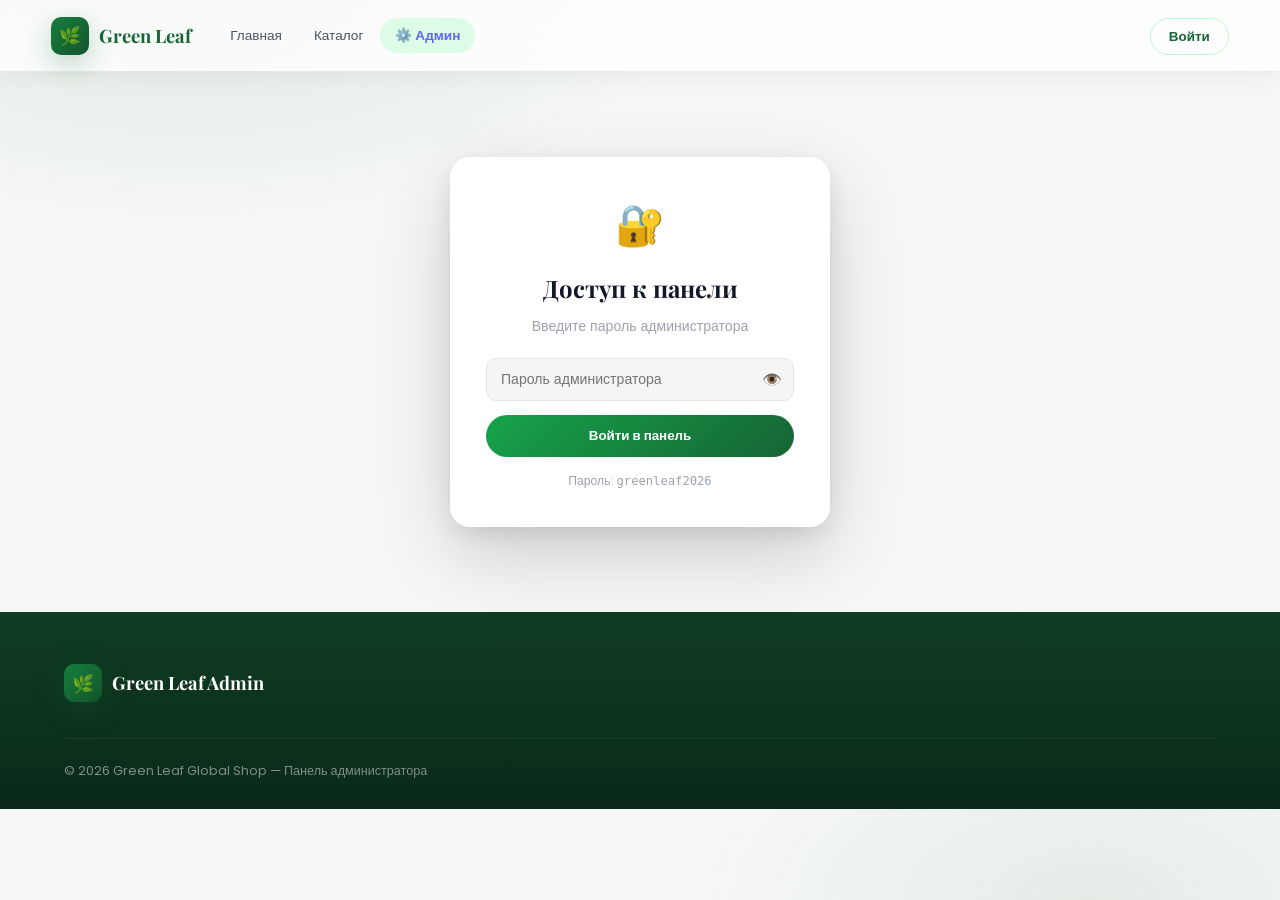
==== commit 94199a6b: "Premium redesign + payment methods MBANK OBank Bakai + desktop viewport for mobile" ====
--- a/admin.html
+++ b/admin.html
@@ -1,7 +1,7 @@
 <!DOCTYPE html>
 <html lang="ru">
 <head>
-<meta charset="UTF-8"><meta name="viewport" content="width=device-width,initial-scale=1">
+<meta charset="UTF-8"><meta name="viewport" content="width=1280">
 <title>Админ панель — Green Leaf Global Shop</title>
 <link rel="stylesheet" href="css/style.css">
 <style>
--- a/css/style.css
+++ b/css/style.css
@@ -1,50 +1,53 @@
-@import url('https://fonts.googleapis.com/css2?family=Inter:wght@300;400;500;600;700;800&family=Playfair+Display:wght@600;700&display=swap');
+@import url('https://fonts.googleapis.com/css2?family=Poppins:wght@300;400;500;600;700;800&family=Playfair+Display:wght@600;700&display=swap');
 
 :root {
+  /* Dark premium greens */
   --g50:#f0fdf4;--g100:#dcfce7;--g200:#bbf7d0;--g400:#4ade80;
-  --g500:#22c55e;--g600:#16a34a;--g700:#15803d;--g800:#166534;--g900:#14532d;
-  --sage:#84a98c;--cream:#fafef7;--white:#fff;
-  --gray100:#f3f4f6;--gray200:#e5e7eb;--gray400:#9ca3af;
+  --g500:#16a34a;--g600:#15803d;--g700:#166534;--g800:#14532d;--g900:#0f3d22;
+  --sage:#6b9e76;--cream:#f5f7f5;--white:#fff;
+  --gray100:#f4f5f4;--gray200:#e5e7eb;--gray400:#9ca3af;
   --gray600:#4b5563;--gray700:#374151;--gray900:#111827;
   --error:#ef4444;--warning:#f59e0b;--info:#3b82f6;--purple:#6366f1;
   --rsm:8px;--rmd:14px;--rlg:20px;--rxl:28px;--rfull:9999px;
-  --shsm:0 1px 3px rgba(0,0,0,.06);
-  --shmd:0 4px 16px rgba(0,0,0,.08);
-  --shlg:0 12px 40px rgba(0,0,0,.12);
-  --shxl:0 24px 64px rgba(0,0,0,.15);
-  --shg:0 8px 30px rgba(34,197,94,.25);
-  --gbg:rgba(255,255,255,.72);--gbd:rgba(255,255,255,.55);
-  --gblur:blur(18px);--navh:70px;
-  --tr:.28s cubic-bezier(.4,0,.2,1);--trf:.15s ease;
-  --trb:.45s cubic-bezier(.34,1.56,.64,1);
+  /* Deeper, more luxurious shadows */
+  --shsm:0 2px 8px rgba(0,0,0,.06),0 1px 3px rgba(0,0,0,.04);
+  --shmd:0 6px 24px rgba(0,0,0,.09),0 2px 8px rgba(0,0,0,.05);
+  --shlg:0 16px 48px rgba(0,0,0,.13),0 6px 16px rgba(0,0,0,.07);
+  --shxl:0 28px 72px rgba(0,0,0,.16),0 8px 24px rgba(0,0,0,.09);
+  --shg:0 8px 28px rgba(22,101,52,.28);
+  --gbg:rgba(255,255,255,.78);--gbd:rgba(255,255,255,.55);
+  --gblur:blur(20px);--navh:72px;
+  --tr:.28s cubic-bezier(.4,0,.2,1);--trf:.18s ease;
+  --trb:.42s cubic-bezier(.34,1.56,.64,1);
 }
 *,*::before,*::after{box-sizing:border-box;margin:0;padding:0}
 html{scroll-behavior:smooth}
-body{font-family:'Inter',sans-serif;background:var(--cream);color:var(--gray900);
+body{font-family:'Poppins',sans-serif;background:var(--cream);color:var(--gray900);
   line-height:1.6;overflow-x:hidden;-webkit-font-smoothing:antialiased}
 a{text-decoration:none;color:inherit}img{max-width:100%;display:block}
 ul{list-style:none}button{cursor:pointer;font-family:inherit;border:none;background:none}
 
 body::before{content:'';position:fixed;inset:0;
-  background:radial-gradient(ellipse 80% 50% at 20% -10%,rgba(134,239,172,.18),transparent 60%),
-    radial-gradient(ellipse 60% 40% at 80% 100%,rgba(34,197,94,.10),transparent 55%);
+  background:
+    radial-gradient(ellipse 70% 50% at 15% -5%,rgba(22,101,52,.11),transparent 60%),
+    radial-gradient(ellipse 55% 40% at 85% 100%,rgba(22,101,52,.07),transparent 55%);
   pointer-events:none;z-index:0}
 body>*{position:relative;z-index:1}
 
-/* NAV */
+/* ─── NAV ─── */
 .navbar{position:sticky;top:0;z-index:1000;height:var(--navh);display:flex;
-  align-items:center;padding:0 clamp(16px,4vw,48px);gap:24px;
+  align-items:center;padding:0 clamp(16px,4vw,56px);gap:24px;
   background:var(--gbg);backdrop-filter:var(--gblur);-webkit-backdrop-filter:var(--gblur);
-  border-bottom:1px solid var(--gbd);box-shadow:0 2px 20px rgba(0,0,0,.06)}
+  border-bottom:1px solid rgba(22,101,52,.1);box-shadow:0 2px 24px rgba(0,0,0,.06)}
 .nav-logo{display:flex;align-items:center;gap:10px;font-family:'Playfair Display',serif;
-  font-size:1.2rem;font-weight:700;color:var(--g700);white-space:nowrap}
-.logo-icon{width:36px;height:36px;background:linear-gradient(135deg,var(--g500),var(--g700));
-  border-radius:9px;display:flex;align-items:center;justify-content:center;
+  font-size:1.15rem;font-weight:700;color:var(--g700);white-space:nowrap}
+.logo-icon{width:38px;height:38px;background:linear-gradient(135deg,var(--g600),var(--g800));
+  border-radius:10px;display:flex;align-items:center;justify-content:center;
   font-size:1.1rem;box-shadow:var(--shg);flex-shrink:0}
 .nav-links{display:flex;align-items:center;gap:2px;flex:1}
-.nav-links a{padding:7px 14px;border-radius:var(--rfull);font-size:.875rem;font-weight:500;
-  color:var(--gray700);transition:all var(--trf)}
-.nav-links a:hover,.nav-links a.active{background:var(--g100);color:var(--g700)}
+.nav-links a{padding:7px 15px;border-radius:var(--rfull);font-size:.85rem;font-weight:500;
+  color:var(--gray600);transition:all var(--trf)}
+.nav-links a:hover,.nav-links a.active{background:var(--g100);color:var(--g700);font-weight:600}
 .nav-ig-btn{display:flex;align-items:center;justify-content:center;width:36px;height:36px;
   border-radius:10px;background:linear-gradient(45deg,#f09433,#e6683c,#dc2743,#cc2366,#bc1888);
   color:white;font-size:1rem;transition:transform var(--trf),box-shadow var(--trf);flex-shrink:0}
@@ -53,189 +56,201 @@
 .nav-search input{width:190px;padding:8px 16px 8px 36px;border-radius:var(--rfull);
   border:1.5px solid var(--gray200);background:var(--white);font-size:.83rem;
   font-family:inherit;transition:all var(--tr);outline:none}
-.nav-search input:focus{border-color:var(--g400);box-shadow:0 0 0 3px rgba(34,197,94,.12);width:240px}
+.nav-search input:focus{border-color:var(--g500);box-shadow:0 0 0 3px rgba(22,101,52,.12);width:240px}
 .nav-search .si{position:absolute;left:11px;color:var(--gray400);font-size:.88rem;pointer-events:none}
 .nav-actions{display:flex;align-items:center;gap:8px}
-.btn-nav{padding:8px 18px;border-radius:var(--rfull);font-size:.85rem;font-weight:600;transition:all var(--tr)}
+.btn-nav{padding:8px 18px;border-radius:var(--rfull);font-size:.84rem;font-weight:600;transition:all var(--tr)}
 .btn-nav-login{color:var(--g700);border:1.5px solid var(--g200)}
 .btn-nav-login:hover{background:var(--g50)}
-.btn-nav-reg{background:linear-gradient(135deg,var(--g500),var(--g700));color:white;box-shadow:var(--shg)}
-.btn-nav-reg:hover{transform:translateY(-1px);box-shadow:0 10px 30px rgba(34,197,94,.38)}
-.nav-user{display:flex;align-items:center;gap:8px;padding:5px 12px 5px 5px;border-radius:var(--rfull);
+.btn-nav-reg{background:linear-gradient(135deg,var(--g600),var(--g800));color:white;box-shadow:var(--shg)}
+.btn-nav-reg:hover{transform:translateY(-1px);box-shadow:0 10px 30px rgba(22,101,52,.38)}
+.nav-user{display:flex;align-items:center;gap:8px;padding:5px 13px 5px 5px;border-radius:var(--rfull);
   background:var(--g50);border:1.5px solid var(--g200);cursor:pointer;transition:all var(--tr);
   font-size:.83rem;font-weight:500;color:var(--g700)}
 .nav-user:hover{background:var(--g100)}
-.nav-avatar{width:26px;height:26px;border-radius:50%;background:linear-gradient(135deg,var(--g400),var(--g600));
+.nav-avatar{width:26px;height:26px;border-radius:50%;background:linear-gradient(135deg,var(--g600),var(--g800));
   display:flex;align-items:center;justify-content:center;font-size:.72rem;color:white;font-weight:700}
 .hamburger{display:none;flex-direction:column;gap:5px;padding:6px}
 .hamburger span{display:block;width:22px;height:2.5px;background:var(--gray700);border-radius:2px;transition:all var(--tr)}
 
-/* BUTTONS */
+/* ─── BUTTONS ─── */
 .btn{display:inline-flex;align-items:center;justify-content:center;gap:8px;
-  padding:11px 26px;border-radius:var(--rfull);font-weight:600;font-size:.9rem;
-  font-family:inherit;transition:all var(--tr);cursor:pointer;border:none}
-.btn-primary{background:linear-gradient(135deg,var(--g500),var(--g700));color:white;box-shadow:var(--shg)}
-.btn-primary:hover{transform:translateY(-2px);box-shadow:0 12px 36px rgba(34,197,94,.38)}
-.btn-outline{background:transparent;color:var(--g700);border:2px solid var(--g500)}
-.btn-outline:hover{background:var(--g50)}
-.btn-ghost{background:rgba(255,255,255,.6);color:var(--gray700);border:1.5px solid var(--gray200)}
-.btn-ghost:hover{background:white}
+  padding:12px 28px;border-radius:var(--rfull);font-weight:600;font-size:.9rem;
+  font-family:inherit;transition:all var(--tr);cursor:pointer;border:none;letter-spacing:.01em}
+.btn-primary{background:linear-gradient(135deg,var(--g600),var(--g800));color:white;box-shadow:var(--shg)}
+.btn-primary:hover{transform:translateY(-2px);box-shadow:0 14px 38px rgba(22,101,52,.40)}
+.btn-outline{background:transparent;color:var(--g700);border:2px solid var(--g600)}
+.btn-outline:hover{background:var(--g50);border-color:var(--g700)}
+.btn-ghost{background:rgba(255,255,255,.7);color:var(--gray700);border:1.5px solid var(--gray200)}
+.btn-ghost:hover{background:white;box-shadow:var(--shsm)}
 .btn-ig{background:linear-gradient(45deg,#f09433,#e6683c,#dc2743,#cc2366,#bc1888);color:white}
 .btn-ig:hover{transform:translateY(-2px);box-shadow:0 10px 30px rgba(188,24,136,.4)}
-.btn-sm{padding:7px 16px;font-size:.8rem}
-.btn-lg{padding:14px 34px;font-size:1rem}
+.btn-sm{padding:8px 18px;font-size:.8rem}
+.btn-lg{padding:15px 36px;font-size:1rem}
 .btn-block{width:100%}
-.btn:disabled{opacity:.55;cursor:not-allowed;transform:none!important}
-
-/* GLASS CARD */
+.btn:disabled{opacity:.5;cursor:not-allowed;transform:none!important}
+
+/* ─── GLASS CARD ─── */
 .glass-card{background:var(--gbg);backdrop-filter:var(--gblur);-webkit-backdrop-filter:var(--gblur);
   border:1px solid var(--gbd);border-radius:var(--rlg);box-shadow:var(--shmd)}
 
-/* PRODUCT CARD */
-.product-card{background:white;border-radius:var(--rlg);overflow:hidden;box-shadow:var(--shmd);
-  border:1px solid rgba(255,255,255,.8);transition:transform var(--tr),box-shadow var(--tr);
+/* ─── PRODUCT CARD ─── */
+.product-card{background:white;border-radius:22px;overflow:hidden;
+  box-shadow:0 4px 20px rgba(0,0,0,.08),0 1px 4px rgba(0,0,0,.04);
+  border:1px solid rgba(22,101,52,.07);transition:transform var(--tr),box-shadow var(--tr),border-color var(--tr);
   cursor:pointer;position:relative;display:flex;flex-direction:column}
-.product-card:hover{transform:translateY(-6px);box-shadow:var(--shlg)}
-.card-img-wrap{position:relative;aspect-ratio:1;overflow:hidden}
+.product-card:hover{transform:translateY(-9px);
+  box-shadow:0 20px 56px rgba(0,0,0,.14),0 6px 16px rgba(0,0,0,.07);
+  border-color:rgba(22,101,52,.15)}
+.card-img-wrap{position:relative;aspect-ratio:1;overflow:hidden;background:var(--gray100)}
 .product-img-bg{width:100%;height:100%;display:flex;align-items:center;justify-content:center;font-size:4.5rem}
 .product-img-emoji{display:block;line-height:1;transition:transform var(--trb)}
-.product-card:hover .product-img-emoji{transform:scale(1.1) rotate(5deg)}
-.card-tag{position:absolute;top:10px;left:10px;padding:3px 9px;border-radius:var(--rfull);
-  font-size:.7rem;font-weight:700;letter-spacing:.05em;text-transform:uppercase}
-.tag-hit{background:var(--g500);color:white}.tag-new{background:#6366f1;color:white}
+.product-card:hover .product-img-emoji{transform:scale(1.12) rotate(4deg)}
+.card-tag{position:absolute;top:12px;left:12px;padding:4px 10px;border-radius:var(--rfull);
+  font-size:.68rem;font-weight:700;letter-spacing:.06em;text-transform:uppercase}
+.tag-hit{background:var(--g600);color:white}.tag-new{background:#6366f1;color:white}
 .tag-top{background:var(--warning);color:white}.tag-premium{background:var(--gray900);color:white}
 .tag-eco{background:var(--sage);color:white}.tag-rec{background:#0ea5e9;color:white}
-.wishlist-btn{position:absolute;top:10px;right:10px;width:32px;height:32px;border-radius:50%;
-  background:rgba(255,255,255,.85);display:flex;align-items:center;justify-content:center;
-  font-size:.95rem;border:1px solid rgba(255,255,255,.7);transition:all var(--tr);z-index:2;color:var(--gray400)}
+.wishlist-btn{position:absolute;top:12px;right:12px;width:34px;height:34px;border-radius:50%;
+  background:rgba(255,255,255,.9);display:flex;align-items:center;justify-content:center;
+  font-size:.95rem;border:1px solid rgba(255,255,255,.7);transition:all var(--tr);z-index:2;color:var(--gray400);
+  box-shadow:0 2px 8px rgba(0,0,0,.08)}
 .wishlist-btn:hover,.wishlist-btn.active{color:#ef4444;transform:scale(1.15)}
-.card-body{padding:14px;flex:1;display:flex;flex-direction:column}
-.card-category{font-size:.69rem;font-weight:700;text-transform:uppercase;letter-spacing:.07em;color:var(--sage);margin-bottom:3px}
-.card-name{font-size:.93rem;font-weight:700;color:var(--gray900);margin-bottom:3px;line-height:1.3}
-.card-desc{font-size:.77rem;color:var(--gray400);line-height:1.4;margin-bottom:12px;flex:1;
+.card-body{padding:16px;flex:1;display:flex;flex-direction:column;gap:4px}
+.card-category{font-size:.67rem;font-weight:700;text-transform:uppercase;letter-spacing:.09em;color:var(--sage);margin-bottom:1px}
+.card-name{font-size:.92rem;font-weight:700;color:var(--gray900);margin-bottom:2px;line-height:1.3}
+.card-desc{font-size:.76rem;color:var(--gray400);line-height:1.45;margin-bottom:14px;flex:1;
   display:-webkit-box;-webkit-line-clamp:2;-webkit-box-orient:vertical;overflow:hidden}
-.card-footer{display:flex;align-items:center;justify-content:space-between}
-.card-price{font-size:1.05rem;font-weight:800;color:var(--g700)}
-.card-btn{padding:6px 14px;border-radius:var(--rfull);font-size:.78rem;font-weight:600;
-  background:var(--g50);color:var(--g700);border:1.5px solid var(--g200);transition:all var(--tr)}
-.card-btn:hover{background:var(--g500);color:white;border-color:var(--g500);box-shadow:var(--shg)}
+.card-footer{display:flex;align-items:center;justify-content:space-between;margin-top:auto}
+.card-price{font-size:1.08rem;font-weight:800;color:var(--g700)}
+.card-btn{padding:7px 16px;border-radius:var(--rfull);font-size:.78rem;font-weight:600;
+  background:linear-gradient(135deg,var(--g600),var(--g800));color:white;
+  border:none;transition:all var(--tr);box-shadow:0 4px 12px rgba(22,101,52,.2)}
+.card-btn:hover{transform:translateY(-2px);box-shadow:0 8px 20px rgba(22,101,52,.35)}
 
 /* Real product image in card */
 .card-real-img{width:100%;height:100%;object-fit:cover;position:absolute;inset:0;border-radius:0;transition:transform var(--tr)}
-.product-card:hover .card-real-img{transform:scale(1.05)}
+.product-card:hover .card-real-img{transform:scale(1.06)}
 .card-img-wrap{position:relative;overflow:hidden}
-.discount-chip{position:absolute;top:10px;right:42px;background:#16a34a;color:white;
-  font-size:.65rem;font-weight:700;padding:2px 7px;border-radius:var(--rfull);z-index:2;letter-spacing:.03em}
+.discount-chip{position:absolute;top:12px;right:46px;background:var(--g700);color:white;
+  font-size:.63rem;font-weight:700;padding:3px 8px;border-radius:var(--rfull);z-index:2;letter-spacing:.04em}
 
 /* Dual-price display */
 .price-stack{display:flex;flex-direction:column;gap:1px;line-height:1.2}
 .price-old{font-size:.72rem;text-decoration:line-through;color:var(--gray400);font-weight:500}
-.price-partner{color:#16a34a !important;font-size:1rem;font-weight:800}
-.partner-price-note{font-size:.72rem;color:#16a34a;font-weight:600;margin-top:2px}
+.price-partner{color:var(--g700) !important;font-size:1rem;font-weight:800}
+.partner-price-note{font-size:.72rem;color:var(--g600);font-weight:600;margin-top:2px}
 
 .bg-chemistry{background:linear-gradient(135deg,#d1fae5,#a7f3d0)}
 .bg-cosmetics{background:linear-gradient(135deg,#fce7f3,#fbcfe8)}
 .bg-health{background:linear-gradient(135deg,#dbeafe,#bfdbfe)}
 .bg-eco{background:linear-gradient(135deg,#ecfccb,#d9f99d)}
 
-/* SECTION */
-.section-label{font-size:.76rem;font-weight:700;text-transform:uppercase;letter-spacing:.12em;color:var(--g600);margin-bottom:6px}
+/* ─── SECTION ─── */
+.section-label{font-size:.72rem;font-weight:700;text-transform:uppercase;letter-spacing:.14em;color:var(--g600);margin-bottom:7px}
 .section-title{font-family:'Playfair Display',serif;font-size:clamp(1.7rem,4vw,2.5rem);font-weight:700;color:var(--gray900);line-height:1.2}
-.section-title span{color:var(--g600)}
+.section-title span{color:var(--g700)}
 .section-subtitle{font-size:.95rem;color:var(--gray600);margin-top:8px;max-width:520px}
 .section-header{margin-bottom:36px}
 
-/* GRID */
-.products-grid{display:grid;grid-template-columns:repeat(auto-fill,minmax(230px,1fr));gap:22px}
-
-/* CHIPS */
+/* ─── GRID ─── */
+.products-grid{display:grid;grid-template-columns:repeat(auto-fill,minmax(238px,1fr));gap:24px}
+
+/* ─── CHIPS ─── */
 .filter-chips{display:flex;align-items:center;gap:8px;flex-wrap:wrap;margin-bottom:24px}
-.chip{padding:7px 18px;border-radius:var(--rfull);font-size:.83rem;font-weight:600;
+.chip{padding:8px 20px;border-radius:var(--rfull);font-size:.83rem;font-weight:600;
   border:1.5px solid var(--gray200);background:white;color:var(--gray600);transition:all var(--tr);cursor:pointer}
-.chip:hover{border-color:var(--g400);color:var(--g700);background:var(--g50)}
-.chip.active{background:linear-gradient(135deg,var(--g500),var(--g700));color:white;border-color:transparent;box-shadow:var(--shg)}
-
-/* SEARCH */
+.chip:hover{border-color:var(--g500);color:var(--g700);background:var(--g50)}
+.chip.active{background:linear-gradient(135deg,var(--g600),var(--g800));color:white;border-color:transparent;box-shadow:var(--shg)}
+
+/* ─── SEARCH ─── */
 .search-bar-wrap{position:relative;margin-bottom:20px}
 .search-bar{width:100%;padding:13px 20px 13px 46px;border-radius:var(--rlg);
   border:2px solid var(--gray200);background:white;font-size:.93rem;font-family:inherit;outline:none;transition:all var(--tr)}
-.search-bar:focus{border-color:var(--g400);box-shadow:0 0 0 4px rgba(34,197,94,.1)}
+.search-bar:focus{border-color:var(--g600);box-shadow:0 0 0 4px rgba(22,101,52,.1)}
 .sbi{position:absolute;left:15px;top:50%;transform:translateY(-50%);color:var(--gray400);font-size:1.05rem;pointer-events:none}
 
-/* HERO */
+/* ─── HERO ─── */
 .hero{position:relative;min-height:calc(100vh - var(--navh));display:flex;align-items:center;
   overflow:hidden;padding:60px clamp(16px,5vw,80px)}
 .hero-bg{position:absolute;inset:0;
-  background:linear-gradient(135deg,rgba(240,253,244,.95) 0%,rgba(220,252,231,.6) 40%,rgba(187,247,208,.3) 100%);z-index:0}
-.hero-content{position:relative;z-index:1;max-width:580px}
-.hero-badge{display:inline-flex;align-items:center;gap:6px;padding:5px 13px;border-radius:var(--rfull);
-  background:var(--g100);color:var(--g700);font-size:.78rem;font-weight:700;margin-bottom:18px;letter-spacing:.04em}
-.hero h1{font-family:'Playfair Display',serif;font-size:clamp(2.2rem,6vw,3.6rem);font-weight:700;
-  line-height:1.1;color:var(--gray900);margin-bottom:18px}
-.hero h1 em{color:var(--g600);font-style:normal}
-.hero p{font-size:1.05rem;color:var(--gray600);margin-bottom:32px;line-height:1.7}
-.hero-actions{display:flex;gap:12px;flex-wrap:wrap}
-.hero-stats{display:flex;gap:32px;margin-top:44px;padding-top:28px;border-top:1px solid var(--g200)}
-.hero-stat-num{font-size:1.7rem;font-weight:800;color:var(--g700);line-height:1}
-.hero-stat-label{font-size:.8rem;color:var(--gray600);margin-top:3px}
+  background:linear-gradient(135deg,rgba(240,253,244,.97) 0%,rgba(220,252,231,.65) 45%,rgba(187,247,208,.35) 100%);z-index:0}
+.hero-content{position:relative;z-index:1;max-width:600px}
+.hero-badge{display:inline-flex;align-items:center;gap:6px;padding:5px 14px;border-radius:var(--rfull);
+  background:linear-gradient(135deg,var(--g100),var(--g50));color:var(--g700);
+  font-size:.76rem;font-weight:700;margin-bottom:20px;letter-spacing:.05em;
+  border:1px solid var(--g200);box-shadow:0 2px 8px rgba(22,101,52,.1)}
+.hero h1{font-family:'Playfair Display',serif;font-size:clamp(2.4rem,6vw,3.8rem);font-weight:700;
+  line-height:1.08;color:var(--gray900);margin-bottom:20px}
+.hero h1 em{color:var(--g700);font-style:normal;display:inline-block;
+  border-bottom:3px solid var(--g400);padding-bottom:2px}
+.hero p{font-size:1rem;color:var(--gray600);margin-bottom:34px;line-height:1.7;max-width:480px}
+.hero-actions{display:flex;gap:14px;flex-wrap:wrap}
+.hero-stats{display:flex;gap:36px;margin-top:48px;padding-top:28px;border-top:1px solid rgba(22,101,52,.15)}
+.hero-stat-num{font-size:1.8rem;font-weight:800;color:var(--g700);line-height:1;font-family:'Playfair Display',serif}
+.hero-stat-label{font-size:.79rem;color:var(--gray600);margin-top:4px;font-weight:500}
 .hero-deco{position:absolute;right:clamp(20px,5vw,80px);top:50%;transform:translateY(-50%);
   width:40%;max-width:460px;z-index:1}
 .hero-deco-card{background:white;border-radius:var(--rxl);box-shadow:var(--shxl);
-  aspect-ratio:1;display:flex;align-items:center;justify-content:center;font-size:10rem}
-.hero-float{position:absolute;background:white;border-radius:var(--rmd);padding:12px 16px;
-  box-shadow:var(--shlg);display:flex;align-items:center;gap:9px;font-size:.8rem;font-weight:600}
+  aspect-ratio:1;display:flex;align-items:center;justify-content:center;font-size:10rem;
+  border:1px solid rgba(22,101,52,.08)}
+.hero-float{position:absolute;background:white;border-radius:var(--rmd);padding:13px 17px;
+  box-shadow:var(--shlg);display:flex;align-items:center;gap:9px;font-size:.8rem;font-weight:600;
+  border:1px solid rgba(22,101,52,.07)}
 .hero-float.f1{bottom:-20px;left:-28px;animation:float 4s ease-in-out infinite}
 .hero-float.f2{top:24px;right:-16px;animation:float 4s ease-in-out infinite;animation-delay:-2s}
 .float-em{font-size:1.4rem}
 @keyframes float{0%,100%{transform:translateY(0)}50%{transform:translateY(-10px)}}
 
-/* ADVANTAGES */
-.advantages{padding:72px clamp(16px,5vw,80px)}
-.advantages-grid{display:grid;grid-template-columns:repeat(auto-fit,minmax(180px,1fr));gap:20px}
-.adv-card{padding:26px;border-radius:var(--rlg);background:white;border:1px solid var(--gray100);
+/* ─── ADVANTAGES ─── */
+.advantages{padding:80px clamp(16px,5vw,80px)}
+.advantages-grid{display:grid;grid-template-columns:repeat(auto-fit,minmax(190px,1fr));gap:20px}
+.adv-card{padding:28px 24px;border-radius:22px;background:white;border:1px solid rgba(22,101,52,.07);
   box-shadow:var(--shsm);transition:all var(--tr);text-align:center}
-.adv-card:hover{transform:translateY(-4px);box-shadow:var(--shmd);border-color:var(--g200)}
-.adv-icon{width:52px;height:52px;border-radius:var(--rmd);background:var(--g50);
-  display:flex;align-items:center;justify-content:center;font-size:1.5rem;margin:0 auto 14px}
-.adv-title{font-size:.92rem;font-weight:700;color:var(--gray900);margin-bottom:5px}
-.adv-desc{font-size:.79rem;color:var(--gray400);line-height:1.5}
-
-/* IG BLOCK */
-.ig-section{padding:64px clamp(16px,5vw,80px);background:linear-gradient(135deg,#fdf2f8,#fce7f3)}
-.ig-inner{border-radius:var(--rxl);padding:48px;text-align:center;
+.adv-card:hover{transform:translateY(-5px);box-shadow:var(--shmd);border-color:rgba(22,101,52,.16)}
+.adv-icon{width:56px;height:56px;border-radius:16px;
+  background:linear-gradient(135deg,var(--g50),var(--g100));
+  display:flex;align-items:center;justify-content:center;font-size:1.5rem;margin:0 auto 16px;
+  border:1px solid var(--g200)}
+.adv-title{font-size:.92rem;font-weight:700;color:var(--gray900);margin-bottom:6px}
+.adv-desc{font-size:.78rem;color:var(--gray500,#6b7280);line-height:1.55}
+
+/* ─── IG BLOCK ─── */
+.ig-section{padding:72px clamp(16px,5vw,80px);background:linear-gradient(135deg,#fdf2f8,#fce7f3)}
+.ig-inner{border-radius:var(--rxl);padding:52px;text-align:center;
   background:linear-gradient(45deg,#f09433,#e6683c,#dc2743,#cc2366,#bc1888);
-  color:white;box-shadow:0 20px 60px rgba(188,24,136,.3)}
-.ig-icon-big{font-size:3.5rem;margin-bottom:12px;display:block}
-.ig-title{font-family:'Playfair Display',serif;font-size:1.8rem;font-weight:700;margin-bottom:8px}
+  color:white;box-shadow:0 24px 64px rgba(188,24,136,.3)}
+.ig-icon-big{font-size:3.5rem;margin-bottom:14px;display:block}
+.ig-title{font-family:'Playfair Display',serif;font-size:2rem;font-weight:700;margin-bottom:8px}
 .ig-sub{font-size:1rem;opacity:.85;margin-bottom:24px}
 .ig-handle{font-size:1.1rem;font-weight:700;background:rgba(255,255,255,.2);
-  padding:6px 18px;border-radius:var(--rfull);display:inline-block;margin-bottom:28px}
+  padding:7px 20px;border-radius:var(--rfull);display:inline-block;margin-bottom:30px}
 .btn-ig-main{background:white;color:#bc1888;box-shadow:0 6px 24px rgba(0,0,0,.15)}
-.btn-ig-main:hover{transform:translateY(-2px);box-shadow:0 12px 36px rgba(0,0,0,.2)}
-
-/* POPULAR */
-.popular-section{padding:0 clamp(16px,5vw,80px) 72px}
-.page-wrap{padding:44px clamp(16px,5vw,80px) 72px}
+.btn-ig-main:hover{transform:translateY(-2px);box-shadow:0 14px 40px rgba(0,0,0,.22)}
+
+/* ─── POPULAR / PAGE ─── */
+.popular-section{padding:0 clamp(16px,5vw,80px) 80px}
+.page-wrap{padding:48px clamp(16px,5vw,80px) 80px}
 .page-header{margin-bottom:32px}
 
-/* AUTH */
+/* ─── AUTH ─── */
 .auth-page{min-height:calc(100vh - var(--navh));display:flex;align-items:center;justify-content:center;padding:40px 16px}
-.auth-box{width:100%;max-width:432px;background:white;border-radius:var(--rxl);box-shadow:var(--shxl);overflow:hidden}
-.auth-header{background:linear-gradient(135deg,var(--g600),var(--g800));padding:32px;text-align:center;color:white}
-.auth-header .logo-icon{margin:0 auto 10px;width:48px;height:48px;font-size:1.5rem;background:rgba(255,255,255,.2);box-shadow:none}
+.auth-box{width:100%;max-width:440px;background:white;border-radius:var(--rxl);box-shadow:var(--shxl);overflow:hidden}
+.auth-header{background:linear-gradient(135deg,var(--g700),var(--g900));padding:34px;text-align:center;color:white}
+.auth-header .logo-icon{margin:0 auto 12px;width:50px;height:50px;font-size:1.5rem;background:rgba(255,255,255,.2);box-shadow:none}
 .auth-header h1{font-family:'Playfair Display',serif;font-size:1.5rem;font-weight:700}
-.auth-header p{font-size:.82rem;opacity:.8;margin-top:3px}
+.auth-header p{font-size:.82rem;opacity:.8;margin-top:4px}
 .auth-tabs{display:flex;border-bottom:1px solid var(--gray100)}
 .auth-tab{flex:1;padding:15px;font-size:.88rem;font-weight:600;color:var(--gray400);
   transition:all var(--tr);border-bottom:2px solid transparent;margin-bottom:-1px}
-.auth-tab.active{color:var(--g700);border-color:var(--g500)}
+.auth-tab.active{color:var(--g700);border-color:var(--g600)}
 .auth-tab-content{display:none;padding:28px}
 .auth-tab-content.active{display:block}
 .form-group{margin-bottom:18px}
 .form-label{display:block;font-size:.83rem;font-weight:600;color:var(--gray700);margin-bottom:5px}
 .form-input{width:100%;padding:11px 15px;border-radius:var(--rmd);border:1.5px solid var(--gray200);
   font-family:inherit;font-size:.88rem;outline:none;transition:all var(--tr);background:var(--gray100)}
-.form-input:focus{border-color:var(--g400);background:white;box-shadow:0 0 0 3px rgba(34,197,94,.1)}
+.form-input:focus{border-color:var(--g500);background:white;box-shadow:0 0 0 3px rgba(22,101,52,.1)}
 .form-input.err{border-color:var(--error)}
 .form-err{font-size:.76rem;color:var(--error);margin-top:3px;display:none}
 .form-err.show{display:block}
@@ -250,7 +265,7 @@
 .auth-divider-text{font-size:.76rem;color:var(--gray400);white-space:nowrap}
 .partner-login-box{border:2px solid var(--g200);border-radius:var(--rmd);padding:16px;
   background:var(--g50);margin-bottom:16px;cursor:pointer;transition:all var(--tr)}
-.partner-login-box:hover{border-color:var(--g500);background:var(--g100)}
+.partner-login-box:hover{border-color:var(--g600);background:var(--g100)}
 .partner-login-box .plb-title{font-weight:700;color:var(--g800);margin-bottom:3px;font-size:.9rem}
 .partner-login-box .plb-sub{font-size:.76rem;color:var(--g600)}
 .google-signin-btn{display:flex;align-items:center;justify-content:center;gap:10px;width:100%;
@@ -259,54 +274,55 @@
 .google-signin-btn:hover{border-color:var(--gray400);box-shadow:var(--shmd);transform:translateY(-1px)}
 .google-icon{font-size:1.1rem}
 
-/* PROFILE */
+/* ─── PROFILE ─── */
 .profile-hero{background:linear-gradient(135deg,var(--g700),var(--g900));
-  padding:44px clamp(16px,5vw,80px);color:white;display:flex;align-items:center;gap:22px}
-.profile-avatar-lg{width:76px;height:76px;border-radius:50%;background:rgba(255,255,255,.2);
+  padding:48px clamp(16px,5vw,80px);color:white;display:flex;align-items:center;gap:22px}
+.profile-avatar-lg{width:78px;height:78px;border-radius:50%;background:rgba(255,255,255,.2);
   display:flex;align-items:center;justify-content:center;font-size:2rem;font-weight:800;
   border:3px solid rgba(255,255,255,.4);flex-shrink:0}
-.profile-info h2{font-family:'Playfair Display',serif;font-size:1.4rem}
+.profile-info h2{font-family:'Playfair Display',serif;font-size:1.45rem}
 .profile-info p{font-size:.83rem;opacity:.75;margin-top:3px}
 .profile-badge{display:inline-flex;align-items:center;gap:6px;margin-top:9px;
-  padding:3px 11px;background:rgba(255,255,255,.15);border-radius:var(--rfull);font-size:.76rem;font-weight:600}
+  padding:4px 13px;background:rgba(255,255,255,.15);border-radius:var(--rfull);font-size:.76rem;font-weight:600}
 .profile-content{padding:36px clamp(16px,5vw,80px) 72px}
 .profile-grid{display:grid;grid-template-columns:280px 1fr;gap:24px}
-.profile-sidebar .glass-card{padding:22px}
-.profile-stat{padding:11px 0;border-bottom:1px solid var(--gray100);display:flex;justify-content:space-between;align-items:center}
+.profile-sidebar .glass-card{padding:24px}
+.profile-stat{padding:12px 0;border-bottom:1px solid var(--gray100);display:flex;justify-content:space-between;align-items:center}
 .profile-stat:last-child{border:none}
 .profile-stat-label{font-size:.83rem;color:var(--gray600)}
 .profile-stat-val{font-weight:700;color:var(--g700)}
 .wishlist-empty{text-align:center;padding:56px 20px;color:var(--gray400)}
 .wishlist-empty .ei{font-size:3.2rem;margin-bottom:10px}
 
-/* PRODUCT DETAIL */
+/* ─── PRODUCT DETAIL ─── */
 .product-detail{padding:36px clamp(16px,5vw,80px) 72px}
 .breadcrumb{display:flex;align-items:center;gap:7px;font-size:.8rem;color:var(--gray400);margin-bottom:28px}
 .breadcrumb a{color:var(--g600)}
-.prod-detail-grid{display:grid;grid-template-columns:1fr 1fr;gap:44px;align-items:start}
-.prod-img-main{aspect-ratio:1;border-radius:var(--rxl);display:flex;align-items:center;justify-content:center;font-size:9rem;box-shadow:var(--shlg)}
+.prod-detail-grid{display:grid;grid-template-columns:1fr 1fr;gap:48px;align-items:start}
+.prod-img-main{aspect-ratio:1;border-radius:var(--rxl);display:flex;align-items:center;justify-content:center;font-size:9rem;
+  box-shadow:var(--shlg);border:1px solid rgba(22,101,52,.08)}
 .prod-detail-cat{font-size:.78rem;font-weight:700;text-transform:uppercase;letter-spacing:.08em;color:var(--sage);margin-bottom:8px}
-.prod-detail-name{font-family:'Playfair Display',serif;font-size:1.9rem;font-weight:700;margin-bottom:10px;line-height:1.2}
-.prod-detail-price{font-size:2rem;font-weight:800;color:var(--g700);margin:16px 0}
-.prod-detail-desc{color:var(--gray600);line-height:1.7;margin-bottom:24px}
+.prod-detail-name{font-family:'Playfair Display',serif;font-size:2rem;font-weight:700;margin-bottom:10px;line-height:1.2}
+.prod-detail-price{font-size:2.1rem;font-weight:800;color:var(--g700);margin:18px 0}
+.prod-detail-desc{color:var(--gray600);line-height:1.75;margin-bottom:24px}
 .prod-specs{background:var(--gray100);border-radius:var(--rmd);padding:18px;margin-bottom:24px}
-.spec-row{display:flex;justify-content:space-between;padding:7px 0;border-bottom:1px solid var(--gray200);font-size:.86rem}
+.spec-row{display:flex;justify-content:space-between;padding:8px 0;border-bottom:1px solid var(--gray200);font-size:.86rem}
 .spec-row:last-child{border:none}
 .spec-key{color:var(--gray600)}.spec-val{font-weight:600}
-.prod-actions{display:flex;gap:11px;flex-wrap:wrap}
+.prod-actions{display:flex;gap:12px;flex-wrap:wrap}
 .qty-sel{display:flex;align-items:center;border:1.5px solid var(--gray200);border-radius:var(--rfull);overflow:hidden}
-.qty-btn{padding:9px 15px;font-size:.95rem;font-weight:700;color:var(--g700);transition:background var(--trf)}
+.qty-btn{padding:9px 16px;font-size:.95rem;font-weight:700;color:var(--g700);transition:background var(--trf)}
 .qty-btn:hover{background:var(--g50)}
 .qty-val{padding:9px 15px;font-weight:700;font-size:.92rem;min-width:38px;text-align:center}
-.related-section{margin-top:60px}
-
-/* NOTIFICATIONS */
+.related-section{margin-top:64px}
+
+/* ─── NOTIFICATIONS ─── */
 .notif-container{position:fixed;top:calc(var(--navh) + 14px);right:18px;z-index:9999;
   display:flex;flex-direction:column;gap:9px;pointer-events:none}
-.notif{display:flex;align-items:center;gap:11px;padding:13px 18px;border-radius:var(--rmd);
+.notif{display:flex;align-items:center;gap:11px;padding:14px 18px;border-radius:var(--rmd);
   background:white;box-shadow:var(--shlg);font-size:.86rem;font-weight:500;max-width:300px;
   pointer-events:all;animation:slideIn .35s cubic-bezier(.34,1.56,.64,1) forwards;transform:translateX(120%)}
-.notif.success{border-left:4px solid var(--g500)}
+.notif.success{border-left:4px solid var(--g600)}
 .notif.error{border-left:4px solid var(--error)}
 .notif.info{border-left:4px solid var(--info)}
 .notif.warning{border-left:4px solid var(--warning)}
@@ -315,16 +331,16 @@
 @keyframes slideIn{to{transform:translateX(0)}}
 @keyframes slideOut{to{transform:translateX(120%);opacity:0}}
 
-/* LOADER */
-.loader-overlay{position:fixed;inset:0;background:rgba(240,253,244,.9);z-index:9998;
+/* ─── LOADER ─── */
+.loader-overlay{position:fixed;inset:0;background:rgba(245,247,245,.92);z-index:9998;
   display:flex;flex-direction:column;align-items:center;justify-content:center;gap:18px}
 .loader-overlay.hidden{display:none}
-.spinner{width:48px;height:48px;border:4px solid var(--g100);border-top-color:var(--g500);
+.spinner{width:48px;height:48px;border:4px solid var(--g100);border-top-color:var(--g600);
   border-radius:50%;animation:spin .8s linear infinite}
-.spinner-text{font-size:.88rem;color:var(--g600);font-weight:500}
+.spinner-text{font-size:.88rem;color:var(--g700);font-weight:500}
 @keyframes spin{to{transform:rotate(360deg)}}
 
-/* ANTI-GRAVITY BTN */
+/* ─── ANTI-GRAVITY BTN ─── */
 .ag-btn{position:fixed;bottom:26px;right:26px;z-index:9000;display:flex;align-items:center;
   gap:9px;padding:13px 22px;border-radius:var(--rfull);
   background:linear-gradient(135deg,#6366f1,#8b5cf6);color:white;font-weight:700;
@@ -334,27 +350,41 @@
 .ag-btn.active{background:linear-gradient(135deg,#ef4444,#f97316);box-shadow:0 8px 30px rgba(239,68,68,.4);animation:none}
 @keyframes pulse-ag{0%,100%{box-shadow:0 8px 30px rgba(99,102,241,.4)}50%{box-shadow:0 8px 40px rgba(99,102,241,.65),0 0 0 8px rgba(99,102,241,.09)}}
 
-/* FOOTER */
-footer{background:var(--gray900);color:rgba(255,255,255,.7);padding:44px clamp(16px,5vw,80px) 24px}
+/* ─── FOOTER ─── */
+footer{background:linear-gradient(180deg,#0f3d22,#0a2918);color:rgba(255,255,255,.72);padding:52px clamp(16px,5vw,80px) 28px}
 .footer-grid{display:grid;grid-template-columns:2fr 1fr 1fr 1fr;gap:36px;margin-bottom:36px}
 .footer-brand .nav-logo{color:white}
-.footer-brand p{font-size:.83rem;line-height:1.7;margin-top:10px;max-width:240px}
-.footer-col h4{color:white;font-size:.86rem;font-weight:700;margin-bottom:12px}
-.footer-col li{margin-bottom:7px}
-.footer-col a{font-size:.83rem;transition:color var(--trf)}
-.footer-col a:hover{color:var(--g400)}
+.footer-brand p{font-size:.83rem;line-height:1.75;margin-top:10px;max-width:240px;opacity:.75}
+.footer-col h4{color:white;font-size:.86rem;font-weight:700;margin-bottom:14px;letter-spacing:.04em}
+.footer-col li{margin-bottom:8px}
+.footer-col a{font-size:.83rem;transition:color var(--trf);opacity:.72}
+.footer-col a:hover{color:var(--g400);opacity:1}
 .footer-ig{display:flex;align-items:center;gap:9px;color:rgba(255,255,255,.85);font-size:.83rem;
-  font-weight:500;margin-top:14px;padding:10px 14px;border-radius:var(--rmd);
-  background:rgba(255,255,255,.06);border:1px solid rgba(255,255,255,.1)}
+  font-weight:500;margin-top:16px;padding:11px 15px;border-radius:var(--rmd);
+  background:rgba(255,255,255,.07);border:1px solid rgba(255,255,255,.12)}
 .footer-ig-icon{font-size:1.2rem}
-.footer-bottom{padding-top:20px;border-top:1px solid rgba(255,255,255,.1);
-  display:flex;justify-content:space-between;align-items:center;font-size:.79rem}
+.footer-bottom{padding-top:22px;border-top:1px solid rgba(255,255,255,.1);
+  display:flex;justify-content:space-between;align-items:center;font-size:.79rem;opacity:.65}
 .footer-socials{display:flex;gap:10px}
-.footer-soc{width:34px;height:34px;border-radius:var(--rsm);background:rgba(255,255,255,.07);
+.footer-soc{width:36px;height:36px;border-radius:var(--rsm);background:rgba(255,255,255,.07);
   display:flex;align-items:center;justify-content:center;transition:background var(--trf)}
-.footer-soc:hover{background:var(--g600)}
-
-/* UTILS */
+.footer-soc:hover{background:var(--g700)}
+
+/* ─── PAYMENT METHOD CARDS ─── */
+.payment-methods{display:grid;grid-template-columns:1fr 1fr;gap:10px;margin-bottom:16px}
+.pay-card{display:flex;align-items:center;gap:10px;padding:12px 15px;border-radius:14px;
+  border:1.5px solid var(--gray200);background:white;cursor:pointer;transition:all var(--tr);
+  font-size:.86rem;font-weight:500;color:var(--gray700);text-align:left}
+.pay-card input[type=radio]{width:16px;height:16px;accent-color:var(--g700);flex-shrink:0}
+.pay-card:hover{border-color:var(--g500);background:var(--g50)}
+.pay-card.selected{border-color:var(--g600);background:linear-gradient(135deg,var(--g50),#e8f5e9);
+  color:var(--g800);box-shadow:0 4px 16px rgba(22,101,52,.15)}
+.pay-icon{font-size:1.3rem;width:28px;text-align:center;flex-shrink:0}
+.pay-label{display:flex;flex-direction:column;gap:1px;min-width:0}
+.pay-name{font-weight:600;font-size:.84rem}
+.pay-sub{font-size:.72rem;color:var(--gray400);font-weight:400}
+
+/* ─── UTILS ─── */
 .text-center{text-align:center}
 .mt-2{margin-top:16px}.mt-3{margin-top:24px}.mt-4{margin-top:32px}
 .mb-2{margin-bottom:16px}.mb-3{margin-bottom:24px}
@@ -362,6 +392,7 @@
 .no-results{text-align:center;color:var(--gray400);padding:56px 20px;font-size:.95rem}
 .divider{border:none;border-top:1px solid var(--gray100);margin:16px 0}
 
+/* ─── RESPONSIVE ─── */
 @media(max-width:1024px){
   .profile-grid{grid-template-columns:1fr}
   .prod-detail-grid{grid-template-columns:1fr}
@@ -379,8 +410,9 @@
   .footer-grid{grid-template-columns:1fr}
   .footer-bottom{flex-direction:column;gap:14px}
   .ag-btn{bottom:14px;right:14px;padding:11px 16px;font-size:.82rem}
+  .payment-methods{grid-template-columns:1fr}
 }
 @media(max-width:480px){
-  .products-grid{grid-template-columns:repeat(auto-fill,minmax(155px,1fr));gap:13px}
+  .products-grid{grid-template-columns:repeat(auto-fill,minmax(158px,1fr));gap:14px}
   .auth-tab-content{padding:22px 18px}
 }
